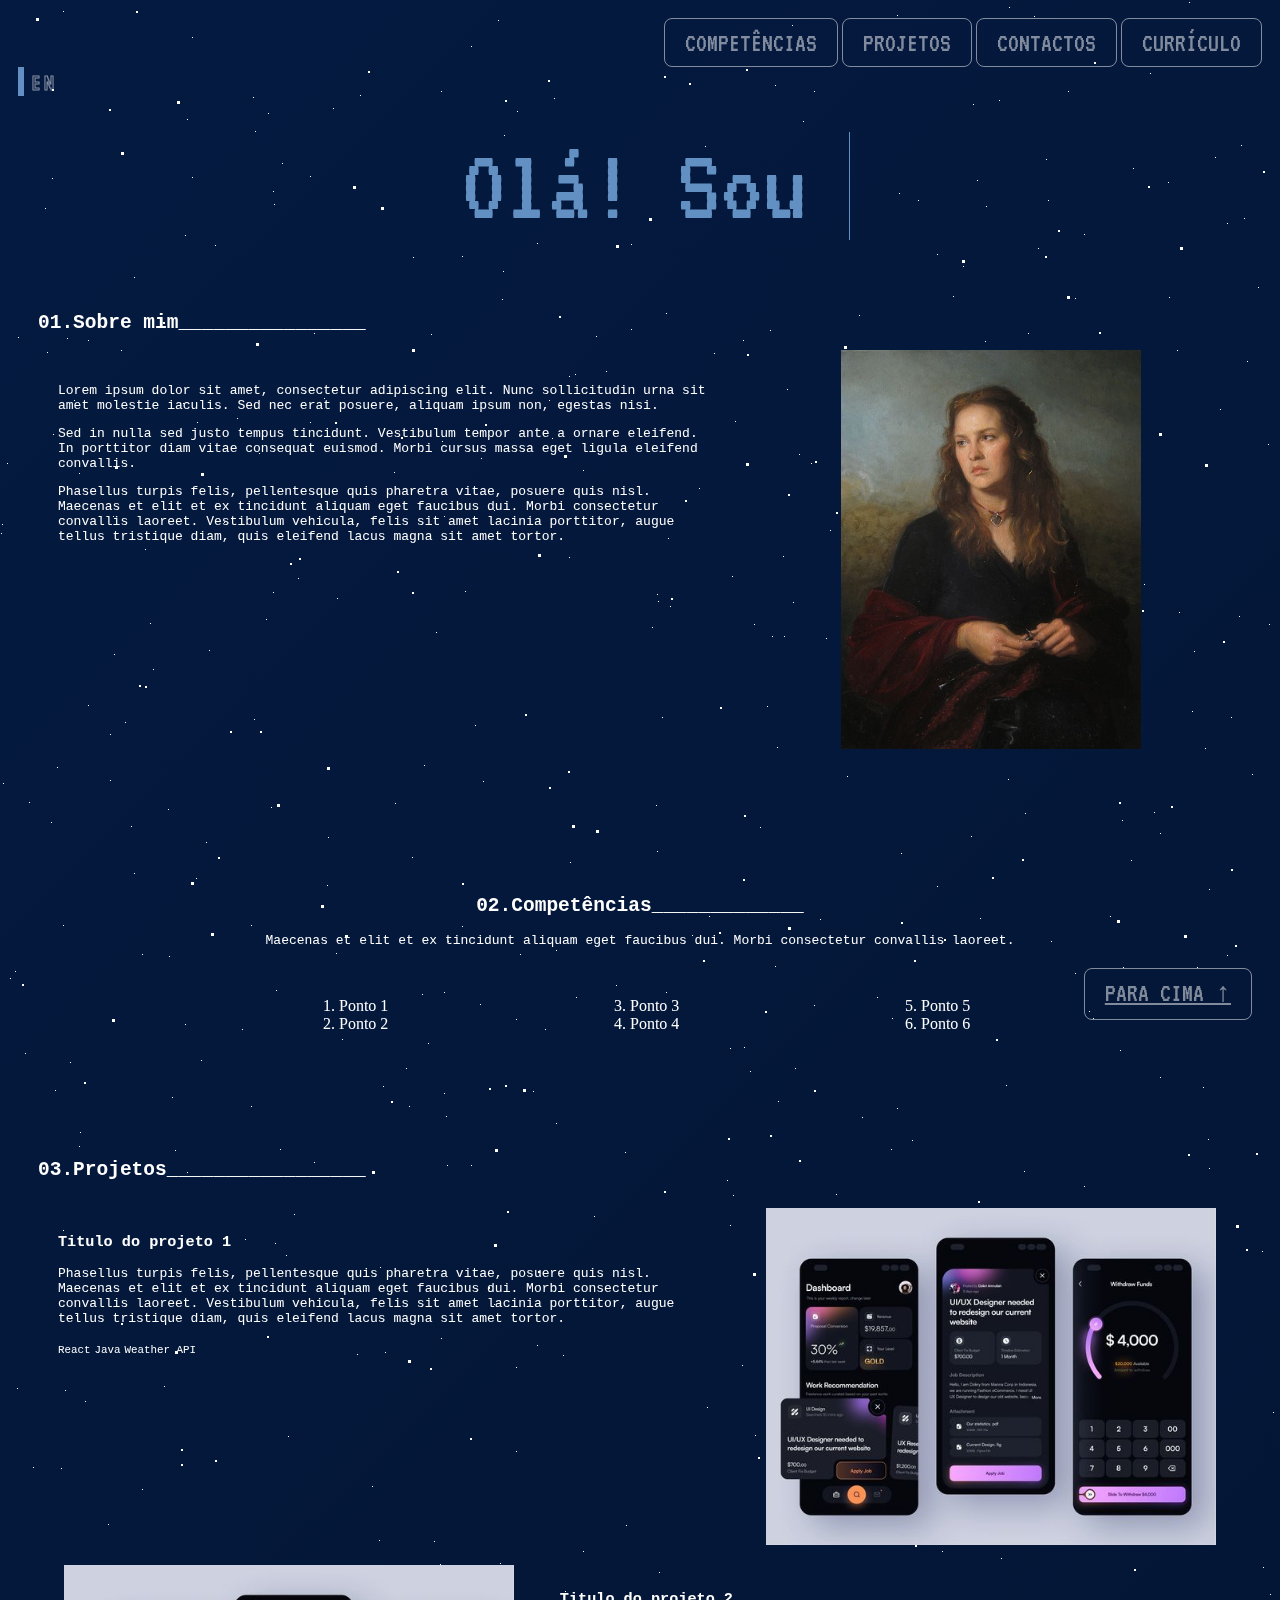
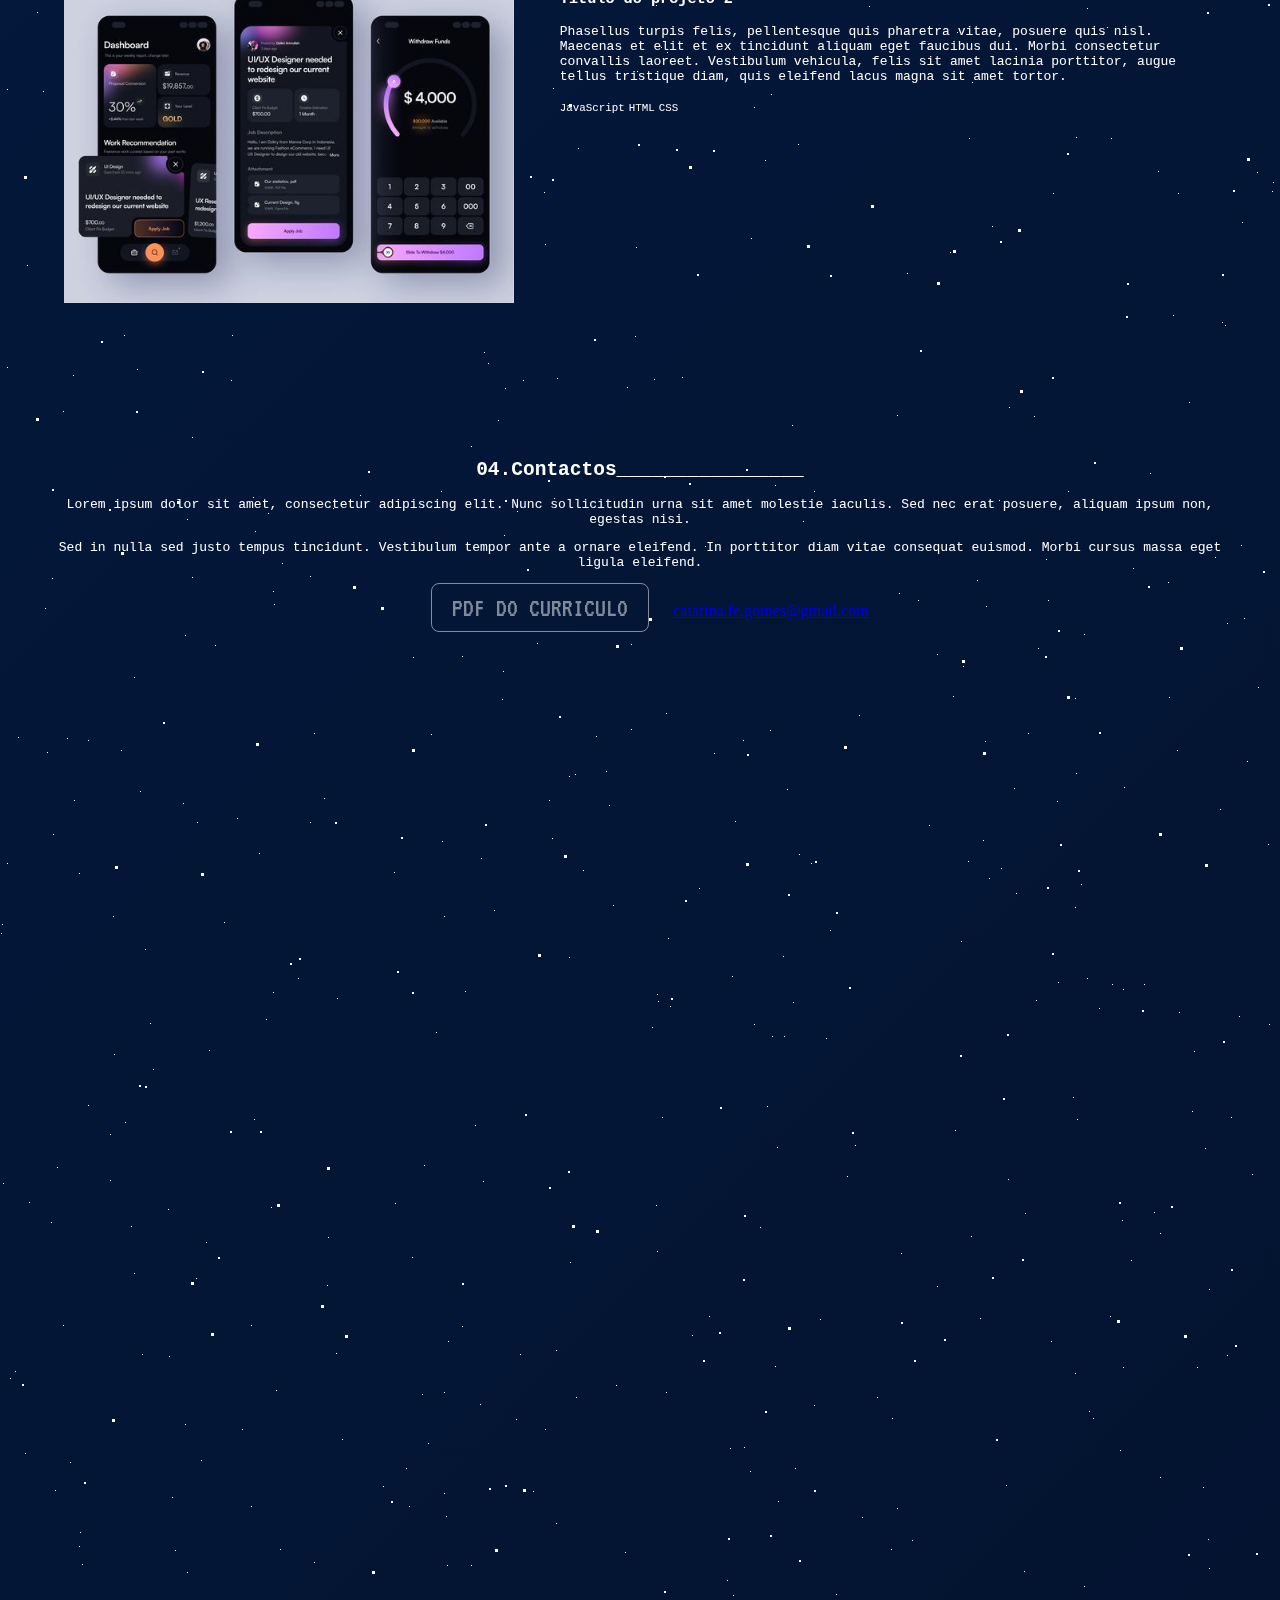
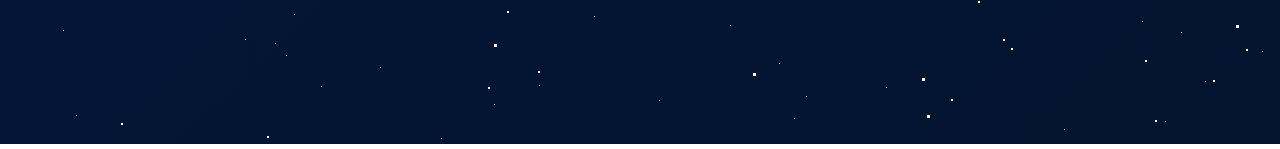
==== index.html @ 00a20826 "versão 5" ====
<!DOCTYPE html>
<html lang="pt-PT">
    <head>
        <meta charset="utf-8"/>
        <title>Catarina Gomes</title>
        <meta name="viewport" content="width=device-width"/>
        <link rel="icon" href="/favicon-nobg.png" type="image/x-icon" />

        <link rel="stylesheet" href="docs/assets/CSS/styles.css">
        <link rel="stylesheet" href="docs/assets/CSS/ptTitleStyles.css">
        <link rel="stylesheet" href="docs/assets/CSS/starsBg.css">

        <link rel="canonical" href="https://catarina27.github.io/catarinafg.github.io/index.html" />
        <link rel="alternate" href="https://catarina27.github.io/catarinafg.github.io/english.html" hreflang="en-gb" />

        <link rel="preconnect" href="https://fonts.googleapis.com">
        <link rel="preconnect" href="https://fonts.gstatic.com" crossorigin>
        <link href="https://fonts.googleapis.com/css2?family=VT323&display=swap" rel="stylesheet">
    </head>
 
    <body>
        <div id="stars"></div>
        <div id="stars2"></div>
        <div id="stars3"></div>
        
        <div class="menu">
            <a href="#competencias"> <button id="btn" type="button">Competências</button></a>
            <a href="#projetos"> <button id="btn" type="button">Projetos</button></a>
            <a href="#contactos"> <button id="btn" type="button">Contactos</button></a>
            <a href="/docs/dummy.pdf"> <button id="btn" type="button">Currículo</button></a>
        </div>

        <a href="english.html"><button class="button" data-text="Awesome">
            <span class="actual-text">&nbsp;En⠀⠀⠀&nbsp;</span>
            <span aria-hidden="true" class="hover-text">&nbsp;English&nbsp;</span>
        </button></a>

        <h1 class="center" aria-label="Hi! I'm a developer">
            Olá! Sou&nbsp;<span class="typewriter"></span>
        </h1>

        <div class="group">
            <h2>01.Sobre mim________________</h2>
            <div class="project1"> 
                <div class="description">
                <p>Lorem ipsum dolor sit amet, consectetur adipiscing elit. 
                    Nunc sollicitudin urna sit amet molestie iaculis. 
                    Sed nec erat posuere, aliquam ipsum non, egestas nisi.</p>
                <p>Sed in nulla sed justo tempus tincidunt. 
                    Vestibulum tempor ante a ornare eleifend. 
                    In porttitor diam vitae consequat euismod. 
                    Morbi cursus massa eget ligula eleifend convallis.</p>
                <p>Phasellus turpis felis, pellentesque quis pharetra vitae, posuere quis nisl. 
                    Maecenas et elit et ex tincidunt aliquam eget faucibus dui. 
                    Morbi consectetur convallis laoreet. 
                    Vestibulum vehicula, felis sit amet lacinia porttitor, augue tellus tristique diam, quis eleifend lacus magna sit amet tortor.</p>  
                </div>
            </div>
        <img class="profileImage" src="docs/assets/images/dummyPfp.jpg" onload="" alt="Foto de perfil">
    </div>
    <div class="group">
        <div class="center">
            <h2 id="competencias">02.Competências_____________</h2>
            <p>Maecenas et elit et ex tincidunt aliquam eget faucibus dui. 
                Morbi consectetur convallis laoreet.</p>
            </div>
            <div class="row">
                <div class="column">
                    <p> </p>
                </div>
                <ol>
                <div class="column">
                    <li>Ponto 1</li>
                    <li>Ponto 2</li>
                </div>
                
                <div class="column">
                    <li>Ponto 3</li>
                    <li>Ponto 4</li>
                </div>

                <div class="column">
                    <li>Ponto 5</li>
                    <li>Ponto 6</li>
                </div>
                </ol>
            </div>
        
    </div>
    <div class="group">
            <h2 id="projetos">03.Projetos_________________</h2>
        <div class="project1">
            <h3> Titulo do projeto 1</h3>
            <p>Phasellus turpis felis, pellentesque quis pharetra vitae, posuere quis nisl. 
                Maecenas et elit et ex tincidunt aliquam eget faucibus dui. 
                Morbi consectetur convallis laoreet. 
                Vestibulum vehicula, felis sit amet lacinia porttitor, augue tellus tristique diam, quis eleifend lacus magna sit amet tortor.</p>
            <small>React</small>
            <small>Java</small>
            <small>Weather API</small>
        </div>
            <img class="projectImage" src="docs/assets/images/dummyImage.jpg" onload="" alt="Imagem do projeto 1">
        
        <div class="project2">
            <h3> Titulo do projeto 2</h3>
            <p>Phasellus turpis felis, pellentesque quis pharetra vitae, posuere quis nisl. 
                Maecenas et elit et ex tincidunt aliquam eget faucibus dui. 
                Morbi consectetur convallis laoreet. 
                Vestibulum vehicula, felis sit amet lacinia porttitor, augue tellus tristique diam, quis eleifend lacus magna sit amet tortor.</p>
            <small>JavaScript</small>
            <small>HTML</small>
            <small>CSS</small>
        </div>
            <img class="projectImage" src="/docs/assets/images/dummyImage.jpg" onload="" alt="Imagem do projeto 2">
        
    </div>
    <div>

    </div>
    <div class="group">
        <div class="center">
            <h2 id="contactos">04.Contactos________________</h2>
            <p>Lorem ipsum dolor sit amet, consectetur adipiscing elit. Nunc sollicitudin urna sit amet molestie iaculis. Sed nec erat posuere, aliquam ipsum non, egestas nisi.</p>
            <p>Sed in nulla sed justo tempus tincidunt. Vestibulum tempor ante a ornare eleifend. In porttitor diam vitae consequat euismod. Morbi cursus massa eget ligula eleifend.</p>
            
            <a class="curriculumButton" href="/docs/dummy.pdf"><button type="button">PDF do Curriculo</button></a>
            <a href = "mailto: catarina.fe.gomes@gmail.com">catarina.fe.gomes@gmail.com</a>
        </div>
    </div>   

    <a href="#" class="top">Para cima &#8593;</a>      
    </body>
</html>
---- docs/assets/CSS/styles.css ----
body {
	background: linear-gradient(-45deg, #000000, #041A40);
	background-size: 400% 400%;
	animation: gradient 15s ease infinite;
	height: 100vh;
  padding: 10px;
}

@keyframes gradient {
	0% {background-position: 0% 50%;}
	50% {background-position: 100% 50%;}
	100% {background-position: 0% 50%;}
}

body {
    color: #ffffff;
   }

.column {
    float: left;
    width: 25%;
  }
  
.row:after {
    content: "";
    display: table;
    clear: both;
  }

h2{
  overflow-x: hidden;
    font-family: monospace;
    font-style: normal;
}

h3{
  overflow-x: hidden;
    font-family: monospace;
    font-style: normal;
}

p{
  overflow-x: hidden;
    font-family: monospace;
    font-style: normal;
}

small{
  overflow-x: hidden;
    font-family: monospace;
    font-style: normal;
}

body::-webkit-scrollbar {
  width: 0; /* Oculta a barra de rolagem no Chrome, Safari e Opera */
}

.title{
    text-align: center;
    padding: 10px;
}
.group{
  padding: 20px;
  margin-bottom: 70px;
}
.subtitle

.description

.aboutme{
  float: left;
  width: 55%;
  padding: 20px;
}
.profileImage{
  display: block;
  margin-left: auto;
  margin-right: auto;
  width: 300px;
  max-width: 100%;
  height: auto;
  transition: transform 0.5s ease;
}
.profileImage:hover{
  
  box-shadow: 0px 0px 20px 10px #ffbb763f;
  border: 1px solid rgba(255, 255, 255, 0.454);
  transform: scale(1.1);
}


.habilities{
    float: left;
    width: 50%;
    padding: 10px;
}
.project1{
    float: left;
    width: 55%;
    padding: 20px;
}
.project2{
    float: right;
    width: 55%;
    padding: 20px;
}
.projectImage{
    display: block;
    margin-left: auto;
    margin-right: auto;
    width: 450px;
    max-width: 100%;
    height: auto;
    padding: 10px;
    transition: transform 0.5s ease;
}
.projectImage:hover{
  transform: scale(1.1);
}
.projects{
    float: right;
    width: 50%;
    padding: 10px;
}
.center{
    text-align: center;
    padding: 20px;
}
.curriculumButton{
    padding: 20px;
}

/*------------ menu ---------------*/
.menu{
  text-align: right;
  padding-left: 20%;
}

button {
  padding: 10px 20px;
  text-transform: uppercase;
  border-radius: 8px;
  font-size: 15px;
  font-weight: 500;
  color: #ffffff80;
  text-shadow: none;
  background: transparent;
  cursor: pointer;
  box-shadow: transparent;
  border: 1px solid #ffffff80;
  transition: 0.5s ease;
  user-select: none;
  font-family: "VT323", monospace;
  font-style: normal;
  font-size: 3vmin;
}

#btn:hover{
  color: #ffffff;
  background: #6290C3;
  box-shadow: 0 0 25px #6290C3;
}

/*------------ Language Button ------------*/
/* === removing default button style ===*/
.button {
    margin: 0;
    height: auto;
    background: transparent;
    padding: 0;
    border: none;
    cursor: pointer;
  }
  
  /* button styling */
  .button {
    size: 5px;
    --border-right: 6px;
    --text-stroke-color: rgba(255,255,255,0.5);
    --animation-color: #6290C3;
    --fs-size: 25px;
    padding-bottom: 0px;
    letter-spacing: 3px;
    text-decoration: none;
    font-size: var(--fs-size);
    font-family: "VT323", monospace;
    position: relative;
    text-transform: uppercase;
    color: transparent;
    -webkit-text-stroke: 1px var(--text-stroke-color);
  }
  /* this is the text, when you hover on button */
  .hover-text {
    position: absolute;
    box-sizing: border-box;
    content: attr(data-text);
    color: var(--animation-color);
    padding-top: 6px;
    width: 0%;
    inset: 0;
    border-right: var(--border-right) solid var(--animation-color);
    overflow: hidden;
    transition: 0.5s;
    -webkit-text-stroke: 1px var(--animation-color);
  }
  /* hover */
  .button:hover .hover-text {
    width: 100%;
    filter: drop-shadow(0 0 23px var(--animation-color))
  }


  /*----------- voltar para cima -----------*/
.top {
  float: right;
  overflow: hidden;
  --offset: 50px; 
   
  position: sticky;
  bottom: 20px;      
  margin-right:10px; 
  place-self: end;
  margin-top: calc(100vh + var(--offset));

  /* visual styling */
  padding: 10px 20px;
  text-transform: uppercase;
  border-radius: 8px;
  font-size: 15px;
  font-weight: 500;
  color: #ffffff80;
  text-shadow: none;
  background: transparent;
  cursor: pointer;
  box-shadow: transparent;
  border: 1px solid #ffffff80;
  transition: 0.5s ease;
  user-select: none;
  font-family: "VT323", monospace;
  font-style: normal;
  font-size: 3vmin;
}

html,
body {
  scroll-behavior: smooth;
}
---- docs/assets/CSS/ptTitleStyles.css ----
.vt323-regular {
    font-family: "VT323", monospace;
    font-style: normal;
  }

h1 {
    font-size: 12vmin;
    color: #6290C3;
    text-align: left;
    font-family: "VT323", monospace;
    font-weight: 400;
    font-style: normal;
    margin: 1rem 0 1rem 2rem;
  }
  
  /* Typewriter effect 1 */
  @keyframes typing {
    0.00000%, 27.3488% { content: "p"; }
    1.13950%, 26.2093% { content: "pr "; }
    2.27910%, 25.0698% { content: "pro"; }
    3.41860%, 23.9302% { content: "prog"; }
    4.55810%, 22.7907% { content: "progr"; }
    5.69770%, 21.6512% { content: "progra"; }
    6.83720%, 20.5116% { content: "program"; }
    7.97670%, 19.3721% { content: "programa"; }
    9.11630%, 18.2326% { content: "programad"; }
    10.2558%, 17.0930% { content: "programado"; }
    11.3953%, 15.9536% { content: "programador"; }
    12.5348%, 14.8141% { content: "programadora"; }

    29.6279%, 52.4186% { content: " "; }
    30.7674%, 51.2791% { content: "a "; }
    31.9070%, 50.1395% { content: "a C"; }
    33.0465%, 49.0000% { content: "a Ca"; }
    34.1860%, 47.8605% { content: "a Cat"; }
    35.3256%, 46.7209% { content: "a Cata"; }
    36.4651%, 45.5814% { content: "a Catar"; }
    37.6047%, 44.4419% { content: "a Catari"; }
    38.7442%, 43.3024% { content: "a Catarin"; }
    39.8837%, 42.1629% { content: "a Catarina"; }
    41.0232%, 41.0232% { content: "a Catarina"; }
    42.1627%, 39.8837% { content: "a Catarina"; } 

    54.6977%, 75.2093% { content: ""; }
    55.8372%, 74.0698% { content: "h"; }
    56.9767%, 72.9302% { content: "hu"; }
    58.1163%, 71.7907% { content: "hum"; }
    59.2558%, 70.6512% { content: "huma"; }
    60.3953%, 69.5116% { content: "human"; }
    61.5349%, 68.3721% { content: "humana"; }
  
    74.0705%, 99.1395% { content: " "; }
    75.210000000%, 98% { content: "e"; }
    76.3495%, 96.8605% { content: "en"; }
    77.48900%, 95.721% { content: "eng"; }
    78.6285%, 94.5815% { content: "enge"; }
    79.76800%, 93.442% { content: "engen"; }
    80.9075%, 92.3025% { content: "engenh"; }
    82.04700%, 91.163% { content: "engenhe"; }
    83.1865%, 90.0235% { content: "engenhei"; }
    84.32600%, 88.884% { content: "engenheir"; }
    85.4655%, 87.7445% { content: "engenheira"; }
  }
  
  @keyframes blink {
    0%, 100% { opacity: 1; }
    50% { opacity: 0; }
  }
  
  .typewriter {
    --caret: currentcolor;
  }
  
  .typewriter::before {
    content: "";
    animation: typing 13.5s infinite;
  }
  
  .typewriter::after {
    content: "";
    border-right: 1px solid var(--caret);
    animation: blink 0.5s linear infinite;
  }
  
  .typewriter.thick::after {
    border-right: 1ch solid var(--caret);
  }
  
  .typewriter.nocaret::after {
    border-right: 0;
  }
  
  
  @media (prefers-reduced-motion) {
    .typewriter::after {
      animation: none;
    }
    
    @keyframes sequencePopup {
      0%, 100% { content: "programadora"; }
      25% { content: "a Catarina"; }
      50% { content: "humana"; }
      75% { content: "engenheira"; }
    }
  
    .typewriter::before {
      content: "programadora";
      animation: sequencePopup 12s linear infinite;
    }
  }
---- docs/assets/CSS/starsBg.css ----
#stars, #stars2, #stars3 {
    position: fixed; /* Mantém as estrelas fixas na tela */
    top: 0;
    left: 0;
    width: 100%;
    height: 100%;
    z-index: -1; /* Define um índice z menor para as estrelas */
}

#stars {
  width: 1px;
  height: 1px;
  background: transparent;
  box-shadow: 1602px 661px #FFF , 1779px 795px #FFF , 1154px 812px #FFF , 1328px 800px #FFF , 1262px 1251px #FFF , 1976px 432px #FFF , 1650px 1853px #FFF , 1001px 468px #FFF , 609px 405px #FFF , 1842px 1576px #FFF , 742px 1365px #FFF , 321px 1286px #FFF , 462px 926px #FFF , 481px 458px #FFF , 484px 1952px #FFF , 380px 1267px #FFF , 1122px 820px #FFF , 1626px 1217px #FFF , 1953px 1255px #FFF , 1728px 140px #FFF , 1430px 1262px #FFF , 7px 463px #FFF , 1664px 338px #FFF , 63px 11px #FFF , 552px 438px #FFF , 3px 783px #FFF , 1247px 361px #FFF , 803px 121px #FFF , 755px 1435px #FFF , 659px 1572px #FFF , 462px 256px #FFF , 654px 1979px #FFF , 1747px 1521px #FFF , 1222px 1922px #FFF , 1615px 1672px #FFF , 980px 918px #FFF , 1477px 1509px #FFF , 1311px 365px #FFF , 286px 1255px #FFF , 897px 1108px #FFF , 770px 330px #FFF , 337px 598px #FFF , 1192px 711px #FFF , 1656px 1284px #FFF , 1808px 543px #FFF , 1099px 608px #FFF , 1215px 157px #FFF , 1670px 748px #FFF , 110px 734px #FFF , 1513px 1678px #FFF , 137px 1969px #FFF , 242px 1029px #FFF , 670px 606px #FFF , 1173px 1915px #FFF , 1730px 1946px #FFF , 1617px 1395px #FFF , 294px 1214px #FFF , 942px 1551px #FFF , 327px 885px #FFF , 1961px 128px #FFF , 314px 333px #FFF , 845px 1457px #FFF , 1293px 408px #FFF , 1058px 582px #FFF , 1981px 1771px #FFF , 1473px 311px #FFF , 1227px 955px #FFF , 1937px 1262px #FFF , 754px 624px #FFF , 266px 619px #FFF , 182px 1621px #FFF , 29px 802px #FFF , 1075px 298px #FFF , 1986px 1900px #FFF , 1770px 447px #FFF , 1291px 57px #FFF , 782px 1535px #FFF , 1312px 111px #FFF , 1194px 651px #FFF , 899px 193px #FFF , 282px 163px #FFF , 1341px 998px #FFF , 379px 1540px #FFF , 406px 1584px #FFF , 1227px 223px #FFF , 1525px 402px #FFF , 66px 1842px #FFF , 1531px 1873px #FFF , 1303px 376px #FFF , 1949px 1797px #FFF , 1093px 1018px #FFF , 937px 886px #FFF , 1954px 1675px #FFF , 1957px 304px #FFF , 74px 400px #FFF , 556px 1123px #FFF , 1659px 1330px #FFF , 1110px 916px #FFF , 503px 271px #FFF , 1574px 1851px #FFF , 436px 1833px #FFF , 175px 1150px #FFF , 43px 1691px #FFF , 1758px 1857px #FFF , 413px 257px #FFF , 596px 336px #FFF , 1608px 338px #FFF , 333px 108px #FFF , 794px 1318px #FFF , 1150px 73px #FFF , 891px 1149px #FFF , 1614px 387px #FFF , 1930px 1770px #FFF , 465px 591px #FFF , 394px 472px #FFF , 438px 1877px #FFF , 537px 1345px #FFF , 583px 470px #FFF , 1493px 1112px #FFF , 1437px 1380px #FFF , 494px 1304px #FFF , 17px 1388px #FFF , 1001px 1558px #FFF , 10px 978px #FFF , 25px 1053px #FFF , 732px 576px #FFF , 1169px 297px #FFF , 915px 1519px #FFF , 280px 1149px #FFF , 1430px 761px #FFF , 45px 208px #FFF , 1790px 1104px #FFF , 953px 296px #FFF , 1480px 733px #FFF , 1024px 1171px #FFF , 1473px 1335px #FFF , 631px 329px #FFF , 1498px 1792px #FFF , 385px 1825px #FFF , 483px 781px #FFF , 1888px 85px #FFF , 1659px 715px #FFF , 192px 177px #FFF , 275px 1243px #FFF , 1203px 1087px #FFF , 412px 857px #FFF , 1302px 1270px #FFF , 787px 389px #FFF , 751px 1838px #FFF , 1381px 1377px #FFF , 196px 878px #FFF , 134px 277px #FFF , 145px 549px #FFF , 1957px 1961px #FFF , 1120px 1050px #FFF , 1354px 972px #FFF , 1158px 1771px #FFF , 47px 352px #FFF , 1112px 584px #FFF , 164px 1386px #FFF , 1273px 1782px #FFF , 110px 780px #FFF , 502px 299px #FFF , 1768px 933px #FFF , 886px 1287px #FFF , 1309px 1130px #FFF , 847px 776px #FFF , 1713px 269px #FFF , 1718px 795px #FFF , 1984px 717px #FFF , 985px 341px #FFF , 1462px 1078px #FFF , 1702px 1461px #FFF , 167px 1873px #FFF , 862px 1117px #FFF , 1968px 932px #FFF , 814px 91px #FFF , 1530px 607px #FFF , 1799px 1571px #FFF , 1868px 1734px #FFF , 1800px 1137px #FFF , 52px 178px #FFF , 901px 853px #FFF , 1181px 1232px #FFF , 209px 650px #FFF , 1165px 1321px #FFF , 1046px 159px #FFF , 578px 1748px #FFF , 18px 337px #FFF , 70px 1062px #FFF , 1670px 270px #FFF , 1828px 1321px #FFF , 1817px 336px #FFF , 124px 1935px #FFF , 1840px 594px #FFF , 836px 1194px #FFF , 1292px 1801px #FFF , 1547px 945px #FFF , 500px 1563px #FFF , 569px 376px #FFF , 1107px 1627px #FFF , 662px 717px #FFF , 1352px 762px #FFF , 771px 1694px #FFF , 1529px 484px #FFF , 1609px 798px #FFF , 652px 627px #FFF , 498px 20px #FFF , 1308px 164px #FFF , 245px 1239px #FFF , 1131px 860px #FFF , 1028px 333px #FFF , 765px 1760px #FFF , 1627px 684px #FFF , 70px 1586px #FFF , 63px 1230px #FFF , 1727px 465px #FFF , 1946px 1862px #FFF , 169px 956px #FFF , 121px 1826px #FFF , 1615px 725px #FFF , 1225px 1925px #FFF , 1678px 323px #FFF , 606px 371px #FFF , 616px 985px #FFF , 490px 1898px #FFF , 516px 1019px #FFF , 878px 1448px #FFF , 1533px 98px #FFF , 625px 1152px #FFF , 224px 522px #FFF , 215px 245px #FFF , 153px 669px #FFF , 1530px 1652px #FFF , 1796px 1697px #FFF , 908px 1456px #FFF , 1326px 1947px #FFF , 1294px 872px #FFF , 806px 1296px #FFF , 783px 556px #FFF , 1075px 973px #FFF , 613px 505px #FFF , 1160px 833px #FFF , 1053px 1793px #FFF , 1343px 1990px #FFF , 937px 254px #FFF , 1084px 234px #FFF , 575px 374px #FFF , 367px 1656px #FFF , 494px 510px #FFF , 1403px 1242px #FFF , 1827px 1741px #FFF , 1239px 616px #FFF , 579px 1670px #FFF , 971px 836px #FFF , 1025px 813px #FFF , 707px 1407px #FFF , 188px 1777px #FFF , 1576px 18px #FFF , 1px 533px #FFF , 1123px 589px #FFF , 88px 705px #FFF , 1844px 679px #FFF , 121px 350px #FFF , 1853px 470px #FFF , 1333px 263px #FFF , 1702px 957px #FFF , 475px 725px #FFF , 1650px 75px #FFF , 1372px 11px #FFF , 714px 353px #FFF , 968px 461px #FFF , 1413px 1400px #FFF , 1856px 1724px #FFF , 793px 1524px #FFF , 1717px 962px #FFF , 1263px 1567px #FFF , 1621px 1961px #FFF , 537px 243px #FFF , 912px 1140px #FFF , 659px 1300px #FFF , 113px 516px #FFF , 1111px 1738px #FFF , 336px 953px #FFF , 1038px 248px #FFF , 692px 935px #FFF , 516px 1451px #FFF , 1057px 401px #FFF , 1014px 388px #FFF , 1363px 1764px #FFF , 855px 745px #FFF , 57px 767px #FFF , 779px 1263px #FFF , 1746px 1797px #FFF , 1975px 848px #FFF , 1051px 941px #FFF , 79px 1146px #FFF , 1945px 1015px #FFF , 1506px 1855px #FFF , 955px 730px #FFF , 27px 1865px #FFF , 1378px 1691px #FFF , 969px 1738px #FFF , 206px 842px #FFF , 1068px 91px #FFF , 1466px 1725px #FFF , 533px 1091px #FFF , 1205px 748px #FFF , 324px 398px #FFF , 1417px 1048px #FFF , 349px 1827px #FFF , 730px 1048px #FFF , 1671px 690px #FFF , 1441px 1068px #FFF , 251px 925px #FFF , 144px 1631px #FFF , 108px 1524px #FFF , 187px 1172px #FFF , 183px 403px #FFF , 907px 1873px #FFF , 973px 104px #FFF , 65px 1390px #FFF , 372px 1486px #FFF , 424px 765px #FFF , 1410px 350px #FFF , 760px 827px #FFF , 1179px 612px #FFF , 251px 1106px #FFF , 657px 851px #FFF , 63px 925px #FFF , 1272px 1791px #FFF , 1361px 1189px #FFF , 778px 1101px #FFF , 817px 1436px #FFF , 1884px 1440px #FFF , 1662px 1781px #FFF , 276px 990px #FFF , 1835px 1617px #FFF , 1516px 246px #FFF , 544px 1792px #FFF , 667px 1652px #FFF , 1142px 1221px #FFF , 1417px 38px #FFF , 33px 1467px #FFF , 1087px 1608px #FFF , 1406px 1323px #FFF , 440px 1564px #FFF , 1697px 758px #FFF , 743px 340px #FFF , 1244px 218px #FFF , 1382px 1783px #FFF , 539px 1285px #FFF , 273px 592px #FFF , 1268px 444px #FFF , 1302px 70px #FFF , 989px 478px #FFF , 1044px 1477px #FFF , 395px 803px #FFF , 1609px 1799px #FFF , 999px 100px #FFF , 1444px 2000px #FFF , 1966px 1675px #FFF , 51px 822px #FFF , 1387px 825px #FFF , 983px 440px #FFF , 1269px 624px #FFF , 1303px 1455px #FFF , 666px 313px #FFF , 1776px 132px #FFF , 1041px 1523px #FFF , 168px 1599px #FFF , 1714px 604px #FFF , 657px 594px #FFF , 1301px 1318px #FFF , 961px 541px #FFF , 310px 422px #FFF , 636px 1847px #FFF , 814px 1005px #FFF , 444px 1093px #FFF , 583px 1551px #FFF , 1746px 1807px #FFF , 1550px 1359px #FFF , 283px 1837px #FFF , 1257px 1772px #FFF , 1620px 1691px #FFF , 727px 1180px #FFF , 798px 1744px #FFF , 754px 1707px #FFF , 1871px 189px #FFF , 1355px 1000px #FFF , 1839px 599px #FFF , 7px 1689px #FFF , 775px 966px #FFF , 231px 1980px #FFF , 1231px 717px #FFF , 1748px 1658px #FFF , 385px 1352px #FFF , 1168px 182px #FFF , 576px 997px #FFF , 1955px 279px #FFF , 314px 1162px #FFF , 626px 1525px #FFF , 1372px 597px #FFF , 168px 809px #FFF , 1559px 1646px #FFF , 1316px 600px #FFF , 1903px 1615px #FFF , 1899px 173px #FFF , 1936px 1042px #FFF , 977px 180px #FFF , 80px 1132px #FFF , 1258px 287px #FFF , 1944px 1624px #FFF , 1710px 1271px #FFF , 859px 315px #FFF , 658px 601px #FFF , 444px 516px #FFF , 1443px 70px #FFF , 61px 1468px #FFF , 67px 338px #FFF , 1888px 711px #FFF , 1838px 1848px #FFF , 1252px 774px #FFF , 1986px 1392px #FFF , 1734px 213px #FFF , 1904px 76px #FFF , 1503px 1882px #FFF , 268px 113px #FFF , 1124px 387px #FFF , 565px 1591px #FFF , 446px 1116px #FFF , 1861px 661px #FFF , 55px 1090px #FFF , 328px 837px #FFF , 775px 85px #FFF , 436px 632px #FFF , 1704px 904px #FFF , 406px 1068px #FFF , 1077px 719px #FFF , 125px 722px #FFF , 1735px 174px #FFF , 1541px 1590px #FFF , 1883px 498px #FFF , 733px 1195px #FFF , 1178px 1793px #FFF , 254px 719px #FFF , 1790px 545px #FFF , 799px 454px #FFF , 1076px 1737px #FFF , 360px 95px #FFF , 516px 1367px #FFF , 1016px 493px #FFF , 1340px 15px #FFF , 1843px 355px #FFF , 416px 1857px #FFF , 1745px 1967px #FFF , 1768px 1266px #FFF , 778px 1437px #FFF , 1892px 1480px #FFF , 1861px 1700px #FFF , 1973px 832px #FFF , 132px 1773px #FFF , 1928px 1974px #FFF , 470px 1852px #FFF , 1855px 463px #FFF , 892px 1018px #FFF , 374px 1670px #FFF , 140px 391px #FFF , 1868px 1945px #FFF , 505px 1988px #FFF , 1798px 1514px #FFF , 134px 873px #FFF , 1319px 1278px #FFF , 1796px 1403px #FFF , 1400px 503px #FFF , 480px 1004px #FFF , 53px 434px #FFF , 1075px 507px #FFF , 1376px 13px #FFF , 150px 623px #FFF , 563px 1355px #FFF , 1464px 858px #FFF , 1123px 967px #FFF , 1273px 1412px #FFF , 1378px 1689px #FFF , 1390px 1248px #FFF , 273px 191px #FFF , 471px 46px #FFF , 1520px 780px #FFF , 830px 530px #FFF , 1369px 1915px #FFF , 434px 1541px #FFF , 1658px 753px #FFF , 1955px 1908px #FFF , 409px 1106px #FFF , 1609px 597px #FFF , 637px 1671px #FFF , 1957px 475px #FFF , 1595px 1496px #FFF , 1979px 1958px #FFF , 1364px 1658px #FFF , 929px 425px #FFF , 1197px 967px #FFF , 82px 1164px #FFF , 310px 176px #FFF , 1242px 1822px #FFF , 1081px 484px #FFF , 1436px 1211px #FFF , 992px 1826px #FFF , 1801px 714px #FFF , 1034px 16px #FFF , 1241px 145px #FFF , 1815px 811px #FFF , 517px 111px #FFF , 512px 1871px #FFF , 185px 1024px #FFF , 869px 1606px #FFF , 904px 1418px #FFF , 271px 807px #FFF , 1627px 1971px #FFF , 1048px 200px #FFF , 1543px 152px #FFF , 1559px 924px #FFF , 1205px 1281px #FFF , 1073px 697px #FFF , 1614px 426px #FFF , 1064px 1329px #FFF , 1963px 1252px #FFF , 444px 992px #FFF , 553px 1688px #FFF , 298px 578px #FFF , 772px 636px #FFF , 1755px 1446px #FFF , 1503px 450px #FFF , 504px 135px #FFF , 1714px 314px #FFF , 447px 1165px #FFF , 1903px 1258px #FFF , 1916px 434px #FFF , 1468px 1851px #FFF , 631px 244px #FFF , 201px 1060px #FFF , 88px 340px #FFF , 342px 1039px #FFF , 699px 488px #FFF , 1284px 1794px #FFF , 1458px 759px #FFF , 1335px 1629px #FFF , 1367px 1363px #FFF , 185px 235px #FFF , 76px 1315px #FFF , 1528px 198px #FFF , 471px 1165px #FFF , 1160px 1077px #FFF , 79px 473px #FFF , 114px 654px #FFF , 1400px 722px #FFF , 829px 1532px #FFF , 448px 941px #FFF , 627px 1987px #FFF , 820px 919px #FFF , 1506px 217px #FFF , 1946px 1562px #FFF , 142px 1489px #FFF , 793px 602px #FFF , 441px 91px #FFF , 259px 453px #FFF , 1538px 1732px #FFF , 1498px 1501px #FFF , 656px 805px #FFF , 1808px 1178px #FFF , 1954px 890px #FFF , 656px 1605px #FFF , 1177px 350px #FFF , 666px 992px #FFF , 1486px 305px #FFF , 661px 1647px #FFF , 1209px 1168px #FFF , 1499px 1450px #FFF , 554px 98px #FFF , 744px 1047px #FFF , 2px 524px #FFF , 383px 1086px #FFF , 1822px 244px #FFF , 1704px 1714px #FFF , 797px 1527px #FFF , 1916px 1610px #FFF , 1865px 860px #FFF , 1567px 1823px #FFF , 1340px 273px #FFF , 1133px 168px #FFF , 557px 1978px #FFF , 1419px 1724px #FFF , 668px 538px #FFF , 1411px 1026px #FFF , 1194px 1431px #FFF , 267px 1899px #FFF , 556px 950px #FFF , 1847px 1514px #FFF , 255px 131px #FFF , 442px 441px #FFF , 1089px 1011px #FFF , 1931px 1781px #FFF , 187px 119px #FFF , 1317px 1797px #FFF , 15px 971px #FFF , 1542px 618px #FFF , 594px 1216px #FFF , 523px 1980px #FFF , 682px 1977px #FFF , 1840px 1934px #FFF , 73px 1975px #FFF , 192px 37px #FFF , 1796px 1491px #FFF , 237px 418px #FFF , 635px 1936px #FFF , 735px 421px #FFF , 1785px 1564px #FFF , 85px 1401px #FFF , 288px 1436px #FFF , 972px 1682px #FFF , 986px 206px #FFF , 730px 1225px #FFF , 569px 557px #FFF , 1805px 1898px #FFF , 488px 1963px #FFF , 877px 997px #FFF , 545px 1029px #FFF , 1725px 1017px #FFF , 1320px 1855px #FFF , 1220px 409px #FFF , 1911px 453px #FFF , 784px 636px #FFF , 570px 862px #FFF , 1009px 7px #FFF , 432px 1640px #FFF , 1941px 1197px #FFF , 422px 994px #FFF , 465px 1879px #FFF , 918px 200px #FFF , 1978px 1313px #FFF , 520px 954px #FFF , 1270px 1594px #FFF , 1087px 578px #FFF , 1597px 58px #FFF , 1782px 550px #FFF , 274px 204px #FFF , 1743px 1662px #FFF , 441px 1338px #FFF , 545px 1844px #FFF , 1702px 894px #FFF , 1760px 1426px #FFF , 795px 1068px #FFF , 1076px 373px #FFF , 1666px 1594px #FFF , 1490px 1257px #FFF , 7px 1967px #FFF , 357px 1354px #FFF , 1740px 1071px #FFF , 1876px 1981px #FFF , 421px 1758px #FFF , 750px 1071px #FFF , 963px 266px #FFF , 918px 1422px #FFF , 811px 463px #FFF , 1084px 1186px #FFF , 950px 1852px #FFF , 709px 916px #FFF , 37px 1612px #FFF , 777px 747px #FFF , 749px 1663px #FFF , 1036px 600px #FFF , 1951px 1697px #FFF , 1208px 1139px #FFF , 549px 400px #FFF , 1144px 584px #FFF , 1466px 1315px #FFF , 131px 826px #FFF , 172px 1097px #FFF , 253px 97px #FFF , 197px 422px #FFF , 792px 25px #FFF , 957px 1632px #FFF , 1209px 889px #FFF , 826px 638px #FFF , 1464px 1137px #FFF , 1189px 2px #FFF , 1737px 1514px #FFF , 142px 954px #FFF , 1831px 544px #FFF , 1008px 779px #FFF , 1889px 257px #FFF , 1006px 1085px #FFF , 428px 1043px #FFF , 1915px 1585px #FFF , 232px 1935px #FFF , 767px 706px #FFF , 431px 334px #FFF , 897px 15px #FFF , 705px 146px #FFF;
  animation: animStar 50s linear infinite;
}
#stars:after {
  content: " ";
  position: absolute;
  top: 2000px;
  width: 1px;
  height: 1px;
  background: transparent;
  box-shadow: 1602px 661px #FFF , 1779px 795px #FFF , 1154px 812px #FFF , 1328px 800px #FFF , 1262px 1251px #FFF , 1976px 432px #FFF , 1650px 1853px #FFF , 1001px 468px #FFF , 609px 405px #FFF , 1842px 1576px #FFF , 742px 1365px #FFF , 321px 1286px #FFF , 462px 926px #FFF , 481px 458px #FFF , 484px 1952px #FFF , 380px 1267px #FFF , 1122px 820px #FFF , 1626px 1217px #FFF , 1953px 1255px #FFF , 1728px 140px #FFF , 1430px 1262px #FFF , 7px 463px #FFF , 1664px 338px #FFF , 63px 11px #FFF , 552px 438px #FFF , 3px 783px #FFF , 1247px 361px #FFF , 803px 121px #FFF , 755px 1435px #FFF , 659px 1572px #FFF , 462px 256px #FFF , 654px 1979px #FFF , 1747px 1521px #FFF , 1222px 1922px #FFF , 1615px 1672px #FFF , 980px 918px #FFF , 1477px 1509px #FFF , 1311px 365px #FFF , 286px 1255px #FFF , 897px 1108px #FFF , 770px 330px #FFF , 337px 598px #FFF , 1192px 711px #FFF , 1656px 1284px #FFF , 1808px 543px #FFF , 1099px 608px #FFF , 1215px 157px #FFF , 1670px 748px #FFF , 110px 734px #FFF , 1513px 1678px #FFF , 137px 1969px #FFF , 242px 1029px #FFF , 670px 606px #FFF , 1173px 1915px #FFF , 1730px 1946px #FFF , 1617px 1395px #FFF , 294px 1214px #FFF , 942px 1551px #FFF , 327px 885px #FFF , 1961px 128px #FFF , 314px 333px #FFF , 845px 1457px #FFF , 1293px 408px #FFF , 1058px 582px #FFF , 1981px 1771px #FFF , 1473px 311px #FFF , 1227px 955px #FFF , 1937px 1262px #FFF , 754px 624px #FFF , 266px 619px #FFF , 182px 1621px #FFF , 29px 802px #FFF , 1075px 298px #FFF , 1986px 1900px #FFF , 1770px 447px #FFF , 1291px 57px #FFF , 782px 1535px #FFF , 1312px 111px #FFF , 1194px 651px #FFF , 899px 193px #FFF , 282px 163px #FFF , 1341px 998px #FFF , 379px 1540px #FFF , 406px 1584px #FFF , 1227px 223px #FFF , 1525px 402px #FFF , 66px 1842px #FFF , 1531px 1873px #FFF , 1303px 376px #FFF , 1949px 1797px #FFF , 1093px 1018px #FFF , 937px 886px #FFF , 1954px 1675px #FFF , 1957px 304px #FFF , 74px 400px #FFF , 556px 1123px #FFF , 1659px 1330px #FFF , 1110px 916px #FFF , 503px 271px #FFF , 1574px 1851px #FFF , 436px 1833px #FFF , 175px 1150px #FFF , 43px 1691px #FFF , 1758px 1857px #FFF , 413px 257px #FFF , 596px 336px #FFF , 1608px 338px #FFF , 333px 108px #FFF , 794px 1318px #FFF , 1150px 73px #FFF , 891px 1149px #FFF , 1614px 387px #FFF , 1930px 1770px #FFF , 465px 591px #FFF , 394px 472px #FFF , 438px 1877px #FFF , 537px 1345px #FFF , 583px 470px #FFF , 1493px 1112px #FFF , 1437px 1380px #FFF , 494px 1304px #FFF , 17px 1388px #FFF , 1001px 1558px #FFF , 10px 978px #FFF , 25px 1053px #FFF , 732px 576px #FFF , 1169px 297px #FFF , 915px 1519px #FFF , 280px 1149px #FFF , 1430px 761px #FFF , 45px 208px #FFF , 1790px 1104px #FFF , 953px 296px #FFF , 1480px 733px #FFF , 1024px 1171px #FFF , 1473px 1335px #FFF , 631px 329px #FFF , 1498px 1792px #FFF , 385px 1825px #FFF , 483px 781px #FFF , 1888px 85px #FFF , 1659px 715px #FFF , 192px 177px #FFF , 275px 1243px #FFF , 1203px 1087px #FFF , 412px 857px #FFF , 1302px 1270px #FFF , 787px 389px #FFF , 751px 1838px #FFF , 1381px 1377px #FFF , 196px 878px #FFF , 134px 277px #FFF , 145px 549px #FFF , 1957px 1961px #FFF , 1120px 1050px #FFF , 1354px 972px #FFF , 1158px 1771px #FFF , 47px 352px #FFF , 1112px 584px #FFF , 164px 1386px #FFF , 1273px 1782px #FFF , 110px 780px #FFF , 502px 299px #FFF , 1768px 933px #FFF , 886px 1287px #FFF , 1309px 1130px #FFF , 847px 776px #FFF , 1713px 269px #FFF , 1718px 795px #FFF , 1984px 717px #FFF , 985px 341px #FFF , 1462px 1078px #FFF , 1702px 1461px #FFF , 167px 1873px #FFF , 862px 1117px #FFF , 1968px 932px #FFF , 814px 91px #FFF , 1530px 607px #FFF , 1799px 1571px #FFF , 1868px 1734px #FFF , 1800px 1137px #FFF , 52px 178px #FFF , 901px 853px #FFF , 1181px 1232px #FFF , 209px 650px #FFF , 1165px 1321px #FFF , 1046px 159px #FFF , 578px 1748px #FFF , 18px 337px #FFF , 70px 1062px #FFF , 1670px 270px #FFF , 1828px 1321px #FFF , 1817px 336px #FFF , 124px 1935px #FFF , 1840px 594px #FFF , 836px 1194px #FFF , 1292px 1801px #FFF , 1547px 945px #FFF , 500px 1563px #FFF , 569px 376px #FFF , 1107px 1627px #FFF , 662px 717px #FFF , 1352px 762px #FFF , 771px 1694px #FFF , 1529px 484px #FFF , 1609px 798px #FFF , 652px 627px #FFF , 498px 20px #FFF , 1308px 164px #FFF , 245px 1239px #FFF , 1131px 860px #FFF , 1028px 333px #FFF , 765px 1760px #FFF , 1627px 684px #FFF , 70px 1586px #FFF , 63px 1230px #FFF , 1727px 465px #FFF , 1946px 1862px #FFF , 169px 956px #FFF , 121px 1826px #FFF , 1615px 725px #FFF , 1225px 1925px #FFF , 1678px 323px #FFF , 606px 371px #FFF , 616px 985px #FFF , 490px 1898px #FFF , 516px 1019px #FFF , 878px 1448px #FFF , 1533px 98px #FFF , 625px 1152px #FFF , 224px 522px #FFF , 215px 245px #FFF , 153px 669px #FFF , 1530px 1652px #FFF , 1796px 1697px #FFF , 908px 1456px #FFF , 1326px 1947px #FFF , 1294px 872px #FFF , 806px 1296px #FFF , 783px 556px #FFF , 1075px 973px #FFF , 613px 505px #FFF , 1160px 833px #FFF , 1053px 1793px #FFF , 1343px 1990px #FFF , 937px 254px #FFF , 1084px 234px #FFF , 575px 374px #FFF , 367px 1656px #FFF , 494px 510px #FFF , 1403px 1242px #FFF , 1827px 1741px #FFF , 1239px 616px #FFF , 579px 1670px #FFF , 971px 836px #FFF , 1025px 813px #FFF , 707px 1407px #FFF , 188px 1777px #FFF , 1576px 18px #FFF , 1px 533px #FFF , 1123px 589px #FFF , 88px 705px #FFF , 1844px 679px #FFF , 121px 350px #FFF , 1853px 470px #FFF , 1333px 263px #FFF , 1702px 957px #FFF , 475px 725px #FFF , 1650px 75px #FFF , 1372px 11px #FFF , 714px 353px #FFF , 968px 461px #FFF , 1413px 1400px #FFF , 1856px 1724px #FFF , 793px 1524px #FFF , 1717px 962px #FFF , 1263px 1567px #FFF , 1621px 1961px #FFF , 537px 243px #FFF , 912px 1140px #FFF , 659px 1300px #FFF , 113px 516px #FFF , 1111px 1738px #FFF , 336px 953px #FFF , 1038px 248px #FFF , 692px 935px #FFF , 516px 1451px #FFF , 1057px 401px #FFF , 1014px 388px #FFF , 1363px 1764px #FFF , 855px 745px #FFF , 57px 767px #FFF , 779px 1263px #FFF , 1746px 1797px #FFF , 1975px 848px #FFF , 1051px 941px #FFF , 79px 1146px #FFF , 1945px 1015px #FFF , 1506px 1855px #FFF , 955px 730px #FFF , 27px 1865px #FFF , 1378px 1691px #FFF , 969px 1738px #FFF , 206px 842px #FFF , 1068px 91px #FFF , 1466px 1725px #FFF , 533px 1091px #FFF , 1205px 748px #FFF , 324px 398px #FFF , 1417px 1048px #FFF , 349px 1827px #FFF , 730px 1048px #FFF , 1671px 690px #FFF , 1441px 1068px #FFF , 251px 925px #FFF , 144px 1631px #FFF , 108px 1524px #FFF , 187px 1172px #FFF , 183px 403px #FFF , 907px 1873px #FFF , 973px 104px #FFF , 65px 1390px #FFF , 372px 1486px #FFF , 424px 765px #FFF , 1410px 350px #FFF , 760px 827px #FFF , 1179px 612px #FFF , 251px 1106px #FFF , 657px 851px #FFF , 63px 925px #FFF , 1272px 1791px #FFF , 1361px 1189px #FFF , 778px 1101px #FFF , 817px 1436px #FFF , 1884px 1440px #FFF , 1662px 1781px #FFF , 276px 990px #FFF , 1835px 1617px #FFF , 1516px 246px #FFF , 544px 1792px #FFF , 667px 1652px #FFF , 1142px 1221px #FFF , 1417px 38px #FFF , 33px 1467px #FFF , 1087px 1608px #FFF , 1406px 1323px #FFF , 440px 1564px #FFF , 1697px 758px #FFF , 743px 340px #FFF , 1244px 218px #FFF , 1382px 1783px #FFF , 539px 1285px #FFF , 273px 592px #FFF , 1268px 444px #FFF , 1302px 70px #FFF , 989px 478px #FFF , 1044px 1477px #FFF , 395px 803px #FFF , 1609px 1799px #FFF , 999px 100px #FFF , 1444px 2000px #FFF , 1966px 1675px #FFF , 51px 822px #FFF , 1387px 825px #FFF , 983px 440px #FFF , 1269px 624px #FFF , 1303px 1455px #FFF , 666px 313px #FFF , 1776px 132px #FFF , 1041px 1523px #FFF , 168px 1599px #FFF , 1714px 604px #FFF , 657px 594px #FFF , 1301px 1318px #FFF , 961px 541px #FFF , 310px 422px #FFF , 636px 1847px #FFF , 814px 1005px #FFF , 444px 1093px #FFF , 583px 1551px #FFF , 1746px 1807px #FFF , 1550px 1359px #FFF , 283px 1837px #FFF , 1257px 1772px #FFF , 1620px 1691px #FFF , 727px 1180px #FFF , 798px 1744px #FFF , 754px 1707px #FFF , 1871px 189px #FFF , 1355px 1000px #FFF , 1839px 599px #FFF , 7px 1689px #FFF , 775px 966px #FFF , 231px 1980px #FFF , 1231px 717px #FFF , 1748px 1658px #FFF , 385px 1352px #FFF , 1168px 182px #FFF , 576px 997px #FFF , 1955px 279px #FFF , 314px 1162px #FFF , 626px 1525px #FFF , 1372px 597px #FFF , 168px 809px #FFF , 1559px 1646px #FFF , 1316px 600px #FFF , 1903px 1615px #FFF , 1899px 173px #FFF , 1936px 1042px #FFF , 977px 180px #FFF , 80px 1132px #FFF , 1258px 287px #FFF , 1944px 1624px #FFF , 1710px 1271px #FFF , 859px 315px #FFF , 658px 601px #FFF , 444px 516px #FFF , 1443px 70px #FFF , 61px 1468px #FFF , 67px 338px #FFF , 1888px 711px #FFF , 1838px 1848px #FFF , 1252px 774px #FFF , 1986px 1392px #FFF , 1734px 213px #FFF , 1904px 76px #FFF , 1503px 1882px #FFF , 268px 113px #FFF , 1124px 387px #FFF , 565px 1591px #FFF , 446px 1116px #FFF , 1861px 661px #FFF , 55px 1090px #FFF , 328px 837px #FFF , 775px 85px #FFF , 436px 632px #FFF , 1704px 904px #FFF , 406px 1068px #FFF , 1077px 719px #FFF , 125px 722px #FFF , 1735px 174px #FFF , 1541px 1590px #FFF , 1883px 498px #FFF , 733px 1195px #FFF , 1178px 1793px #FFF , 254px 719px #FFF , 1790px 545px #FFF , 799px 454px #FFF , 1076px 1737px #FFF , 360px 95px #FFF , 516px 1367px #FFF , 1016px 493px #FFF , 1340px 15px #FFF , 1843px 355px #FFF , 416px 1857px #FFF , 1745px 1967px #FFF , 1768px 1266px #FFF , 778px 1437px #FFF , 1892px 1480px #FFF , 1861px 1700px #FFF , 1973px 832px #FFF , 132px 1773px #FFF , 1928px 1974px #FFF , 470px 1852px #FFF , 1855px 463px #FFF , 892px 1018px #FFF , 374px 1670px #FFF , 140px 391px #FFF , 1868px 1945px #FFF , 505px 1988px #FFF , 1798px 1514px #FFF , 134px 873px #FFF , 1319px 1278px #FFF , 1796px 1403px #FFF , 1400px 503px #FFF , 480px 1004px #FFF , 53px 434px #FFF , 1075px 507px #FFF , 1376px 13px #FFF , 150px 623px #FFF , 563px 1355px #FFF , 1464px 858px #FFF , 1123px 967px #FFF , 1273px 1412px #FFF , 1378px 1689px #FFF , 1390px 1248px #FFF , 273px 191px #FFF , 471px 46px #FFF , 1520px 780px #FFF , 830px 530px #FFF , 1369px 1915px #FFF , 434px 1541px #FFF , 1658px 753px #FFF , 1955px 1908px #FFF , 409px 1106px #FFF , 1609px 597px #FFF , 637px 1671px #FFF , 1957px 475px #FFF , 1595px 1496px #FFF , 1979px 1958px #FFF , 1364px 1658px #FFF , 929px 425px #FFF , 1197px 967px #FFF , 82px 1164px #FFF , 310px 176px #FFF , 1242px 1822px #FFF , 1081px 484px #FFF , 1436px 1211px #FFF , 992px 1826px #FFF , 1801px 714px #FFF , 1034px 16px #FFF , 1241px 145px #FFF , 1815px 811px #FFF , 517px 111px #FFF , 512px 1871px #FFF , 185px 1024px #FFF , 869px 1606px #FFF , 904px 1418px #FFF , 271px 807px #FFF , 1627px 1971px #FFF , 1048px 200px #FFF , 1543px 152px #FFF , 1559px 924px #FFF , 1205px 1281px #FFF , 1073px 697px #FFF , 1614px 426px #FFF , 1064px 1329px #FFF , 1963px 1252px #FFF , 444px 992px #FFF , 553px 1688px #FFF , 298px 578px #FFF , 772px 636px #FFF , 1755px 1446px #FFF , 1503px 450px #FFF , 504px 135px #FFF , 1714px 314px #FFF , 447px 1165px #FFF , 1903px 1258px #FFF , 1916px 434px #FFF , 1468px 1851px #FFF , 631px 244px #FFF , 201px 1060px #FFF , 88px 340px #FFF , 342px 1039px #FFF , 699px 488px #FFF , 1284px 1794px #FFF , 1458px 759px #FFF , 1335px 1629px #FFF , 1367px 1363px #FFF , 185px 235px #FFF , 76px 1315px #FFF , 1528px 198px #FFF , 471px 1165px #FFF , 1160px 1077px #FFF , 79px 473px #FFF , 114px 654px #FFF , 1400px 722px #FFF , 829px 1532px #FFF , 448px 941px #FFF , 627px 1987px #FFF , 820px 919px #FFF , 1506px 217px #FFF , 1946px 1562px #FFF , 142px 1489px #FFF , 793px 602px #FFF , 441px 91px #FFF , 259px 453px #FFF , 1538px 1732px #FFF , 1498px 1501px #FFF , 656px 805px #FFF , 1808px 1178px #FFF , 1954px 890px #FFF , 656px 1605px #FFF , 1177px 350px #FFF , 666px 992px #FFF , 1486px 305px #FFF , 661px 1647px #FFF , 1209px 1168px #FFF , 1499px 1450px #FFF , 554px 98px #FFF , 744px 1047px #FFF , 2px 524px #FFF , 383px 1086px #FFF , 1822px 244px #FFF , 1704px 1714px #FFF , 797px 1527px #FFF , 1916px 1610px #FFF , 1865px 860px #FFF , 1567px 1823px #FFF , 1340px 273px #FFF , 1133px 168px #FFF , 557px 1978px #FFF , 1419px 1724px #FFF , 668px 538px #FFF , 1411px 1026px #FFF , 1194px 1431px #FFF , 267px 1899px #FFF , 556px 950px #FFF , 1847px 1514px #FFF , 255px 131px #FFF , 442px 441px #FFF , 1089px 1011px #FFF , 1931px 1781px #FFF , 187px 119px #FFF , 1317px 1797px #FFF , 15px 971px #FFF , 1542px 618px #FFF , 594px 1216px #FFF , 523px 1980px #FFF , 682px 1977px #FFF , 1840px 1934px #FFF , 73px 1975px #FFF , 192px 37px #FFF , 1796px 1491px #FFF , 237px 418px #FFF , 635px 1936px #FFF , 735px 421px #FFF , 1785px 1564px #FFF , 85px 1401px #FFF , 288px 1436px #FFF , 972px 1682px #FFF , 986px 206px #FFF , 730px 1225px #FFF , 569px 557px #FFF , 1805px 1898px #FFF , 488px 1963px #FFF , 877px 997px #FFF , 545px 1029px #FFF , 1725px 1017px #FFF , 1320px 1855px #FFF , 1220px 409px #FFF , 1911px 453px #FFF , 784px 636px #FFF , 570px 862px #FFF , 1009px 7px #FFF , 432px 1640px #FFF , 1941px 1197px #FFF , 422px 994px #FFF , 465px 1879px #FFF , 918px 200px #FFF , 1978px 1313px #FFF , 520px 954px #FFF , 1270px 1594px #FFF , 1087px 578px #FFF , 1597px 58px #FFF , 1782px 550px #FFF , 274px 204px #FFF , 1743px 1662px #FFF , 441px 1338px #FFF , 545px 1844px #FFF , 1702px 894px #FFF , 1760px 1426px #FFF , 795px 1068px #FFF , 1076px 373px #FFF , 1666px 1594px #FFF , 1490px 1257px #FFF , 7px 1967px #FFF , 357px 1354px #FFF , 1740px 1071px #FFF , 1876px 1981px #FFF , 421px 1758px #FFF , 750px 1071px #FFF , 963px 266px #FFF , 918px 1422px #FFF , 811px 463px #FFF , 1084px 1186px #FFF , 950px 1852px #FFF , 709px 916px #FFF , 37px 1612px #FFF , 777px 747px #FFF , 749px 1663px #FFF , 1036px 600px #FFF , 1951px 1697px #FFF , 1208px 1139px #FFF , 549px 400px #FFF , 1144px 584px #FFF , 1466px 1315px #FFF , 131px 826px #FFF , 172px 1097px #FFF , 253px 97px #FFF , 197px 422px #FFF , 792px 25px #FFF , 957px 1632px #FFF , 1209px 889px #FFF , 826px 638px #FFF , 1464px 1137px #FFF , 1189px 2px #FFF , 1737px 1514px #FFF , 142px 954px #FFF , 1831px 544px #FFF , 1008px 779px #FFF , 1889px 257px #FFF , 1006px 1085px #FFF , 428px 1043px #FFF , 1915px 1585px #FFF , 232px 1935px #FFF , 767px 706px #FFF , 431px 334px #FFF , 897px 15px #FFF , 705px 146px #FFF;
}

#stars2 {
  width: 2px;
  height: 2px;
  background: transparent;
  box-shadow: 743px 879px #FFF , 1145px 1260px #FFF , 1412px 672px #FFF , 507px 1211px #FFF , 52px 89px #FFF , 1045px 256px #FFF , 1022px 859px #FFF , 1520px 413px #FFF , 1575px 604px #FFF , 992px 877px #FFF , 914px 960px #FFF , 139px 685px #FFF , 720px 707px #FFF , 1235px 945px #FFF , 1256px 1153px #FFF , 1223px 641px #FFF , 1810px 466px #FFF , 1011px 1248px #FFF , 799px 1160px #FFF , 770px 1135px #FFF , 1000px 1841px #FFF , 1733px 385px #FFF , 1142px 610px #FFF , 1047px 487px #FFF , 1268px 1604px #FFF , 1877px 835px #FFF , 1003px 698px #FFF , 525px 714px #FFF , 703px 960px #FFF , 267px 1336px #FFF , 1343px 133px #FFF , 230px 731px #FFF , 1613px 1782px #FFF , 758px 1457px #FFF , 1877px 1912px #FFF , 1155px 1320px #FFF , 719px 932px #FFF , 746px 69px #FFF , 1148px 186px #FFF , 1642px 1323px #FFF , 728px 1138px #FFF , 815px 461px #FFF , 1281px 137px #FFF , 132px 1620px #FFF , 685px 500px #FFF , 1067px 1439px #FFF , 101px 1941px #FFF , 218px 857px #FFF , 181px 1464px #FFF , 1403px 769px #FFF , 744px 815px #FFF , 1052px 553px #FFF , 1447px 1035px #FFF , 814px 1090px #FFF , 1127px 1883px #FFF , 689px 83px #FFF , 1067px 1753px #FFF , 1948px 34px #FFF , 676px 1749px #FFF , 830px 1875px #FFF , 836px 512px #FFF , 1847px 800px #FFF , 920px 1950px #FFF , 368px 71px #FFF , 1773px 818px #FFF , 215px 1460px #FFF , 1246px 1249px #FFF , 1078px 470px #FFF , 401px 437px #FFF , 1711px 1570px #FFF , 1345px 506px #FFF , 397px 571px #FFF , 1610px 1971px #FFF , 1134px 1569px #FFF , 163px 322px #FFF , 1837px 371px #FFF , 485px 424px #FFF , 488px 1287px #FFF , 747px 354px #FFF , 944px 939px #FFF , 505px 100px #FFF , 470px 1438px #FFF , 1222px 1874px #FFF , 559px 316px #FFF , 1188px 1154px #FFF , 136px 11px #FFF , 1213px 1280px #FFF , 335px 422px #FFF , 1849px 388px #FFF , 181px 1449px #FFF , 1945px 1622px #FFF , 1609px 1373px #FFF , 901px 922px #FFF , 1413px 520px #FFF , 1526px 1563px #FFF , 1318px 1232px #FFF , 1623px 518px #FFF , 664px 76px #FFF , 1692px 1963px #FFF , 1752px 1104px #FFF , 1291px 1249px #FFF , 369px 1823px #FFF , 552px 1779px #FFF , 1007px 634px #FFF , 391px 1101px #FFF , 1480px 1260px #FFF , 1375px 251px #FFF , 594px 1939px #FFF , 1832px 333px #FFF , 1233px 1790px #FFF , 1802px 648px #FFF , 1934px 798px #FFF , 1781px 1814px #FFF , 1849px 1544px #FFF , 568px 771px #FFF , 527px 169px #FFF , 1094px 62px #FFF , 713px 1750px #FFF , 290px 563px #FFF , 1704px 935px #FFF , 1207px 1612px #FFF , 202px 1971px #FFF , 1451px 355px #FFF , 1749px 571px #FFF , 1292px 1565px #FFF , 1827px 1082px #FFF , 22px 984px #FFF , 1315px 1760px #FFF , 1699px 1391px #FFF , 1793px 1715px #FFF , 1501px 49px #FFF , 1480px 1502px #FFF , 1455px 1964px #FFF , 1787px 1539px #FFF , 462px 883px #FFF , 84px 1082px #FFF , 1589px 1414px #FFF , 121px 1323px #FFF , 788px 494px #FFF , 109px 109px #FFF , 951px 1299px #FFF , 872px 1535px #FFF , 1171px 806px #FFF , 671px 598px #FFF , 1767px 1069px #FFF , 192px 1881px #FFF , 1263px 171px #FFF , 1532px 224px #FFF , 664px 1191px #FFF , 145px 686px #FFF , 638px 1744px #FFF , 1099px 332px #FFF , 1119px 802px #FFF , 530px 1776px #FFF , 765px 1011px #FFF , 1528px 1117px #FFF , 1375px 1170px #FFF , 1454px 470px #FFF , 299px 558px #FFF , 960px 655px #FFF , 1816px 1220px #FFF , 1165px 1486px #FFF , 260px 731px #FFF , 548px 80px #FFF , 1003px 1239px #FFF , 1058px 230px #FFF , 505px 1085px #FFF , 140px 1772px #FFF , 1439px 326px #FFF , 1456px 778px #FFF , 915px 1545px #FFF , 430px 1368px #FFF , 849px 587px #FFF , 1231px 869px #FFF , 1662px 928px #FFF , 1903px 38px #FFF , 1052px 1977px #FFF , 1935px 1481px #FFF , 538px 1271px #FFF , 1511px 1304px #FFF , 1617px 1015px #FFF , 489px 1088px #FFF , 996px 1039px #FFF , 201px 1878px #FFF , 466px 1689px #FFF , 1363px 862px #FFF , 1374px 1714px #FFF , 549px 787px #FFF , 1669px 1043px #FFF , 697px 1874px #FFF , 1915px 1724px #FFF , 1488px 1629px #FFF , 1545px 1875px #FFF , 978px 1201px #FFF , 1126px 1916px #FFF , 412px 592px #FFF , 852px 732px #FFF , 1060px 444px #FFF , 323px 1676px #FFF , 1593px 1616px #FFF;
  animation: animStar 100s linear infinite;
}
#stars2:after {
  content: " ";
  position: absolute;
  top: 2000px;
  width: 2px;
  height: 2px;
  background: transparent;
  box-shadow: 743px 879px #FFF , 1145px 1260px #FFF , 1412px 672px #FFF , 507px 1211px #FFF , 52px 89px #FFF , 1045px 256px #FFF , 1022px 859px #FFF , 1520px 413px #FFF , 1575px 604px #FFF , 992px 877px #FFF , 914px 960px #FFF , 139px 685px #FFF , 720px 707px #FFF , 1235px 945px #FFF , 1256px 1153px #FFF , 1223px 641px #FFF , 1810px 466px #FFF , 1011px 1248px #FFF , 799px 1160px #FFF , 770px 1135px #FFF , 1000px 1841px #FFF , 1733px 385px #FFF , 1142px 610px #FFF , 1047px 487px #FFF , 1268px 1604px #FFF , 1877px 835px #FFF , 1003px 698px #FFF , 525px 714px #FFF , 703px 960px #FFF , 267px 1336px #FFF , 1343px 133px #FFF , 230px 731px #FFF , 1613px 1782px #FFF , 758px 1457px #FFF , 1877px 1912px #FFF , 1155px 1320px #FFF , 719px 932px #FFF , 746px 69px #FFF , 1148px 186px #FFF , 1642px 1323px #FFF , 728px 1138px #FFF , 815px 461px #FFF , 1281px 137px #FFF , 132px 1620px #FFF , 685px 500px #FFF , 1067px 1439px #FFF , 101px 1941px #FFF , 218px 857px #FFF , 181px 1464px #FFF , 1403px 769px #FFF , 744px 815px #FFF , 1052px 553px #FFF , 1447px 1035px #FFF , 814px 1090px #FFF , 1127px 1883px #FFF , 689px 83px #FFF , 1067px 1753px #FFF , 1948px 34px #FFF , 676px 1749px #FFF , 830px 1875px #FFF , 836px 512px #FFF , 1847px 800px #FFF , 920px 1950px #FFF , 368px 71px #FFF , 1773px 818px #FFF , 215px 1460px #FFF , 1246px 1249px #FFF , 1078px 470px #FFF , 401px 437px #FFF , 1711px 1570px #FFF , 1345px 506px #FFF , 397px 571px #FFF , 1610px 1971px #FFF , 1134px 1569px #FFF , 163px 322px #FFF , 1837px 371px #FFF , 485px 424px #FFF , 488px 1287px #FFF , 747px 354px #FFF , 944px 939px #FFF , 505px 100px #FFF , 470px 1438px #FFF , 1222px 1874px #FFF , 559px 316px #FFF , 1188px 1154px #FFF , 136px 11px #FFF , 1213px 1280px #FFF , 335px 422px #FFF , 1849px 388px #FFF , 181px 1449px #FFF , 1945px 1622px #FFF , 1609px 1373px #FFF , 901px 922px #FFF , 1413px 520px #FFF , 1526px 1563px #FFF , 1318px 1232px #FFF , 1623px 518px #FFF , 664px 76px #FFF , 1692px 1963px #FFF , 1752px 1104px #FFF , 1291px 1249px #FFF , 369px 1823px #FFF , 552px 1779px #FFF , 1007px 634px #FFF , 391px 1101px #FFF , 1480px 1260px #FFF , 1375px 251px #FFF , 594px 1939px #FFF , 1832px 333px #FFF , 1233px 1790px #FFF , 1802px 648px #FFF , 1934px 798px #FFF , 1781px 1814px #FFF , 1849px 1544px #FFF , 568px 771px #FFF , 527px 169px #FFF , 1094px 62px #FFF , 713px 1750px #FFF , 290px 563px #FFF , 1704px 935px #FFF , 1207px 1612px #FFF , 202px 1971px #FFF , 1451px 355px #FFF , 1749px 571px #FFF , 1292px 1565px #FFF , 1827px 1082px #FFF , 22px 984px #FFF , 1315px 1760px #FFF , 1699px 1391px #FFF , 1793px 1715px #FFF , 1501px 49px #FFF , 1480px 1502px #FFF , 1455px 1964px #FFF , 1787px 1539px #FFF , 462px 883px #FFF , 84px 1082px #FFF , 1589px 1414px #FFF , 121px 1323px #FFF , 788px 494px #FFF , 109px 109px #FFF , 951px 1299px #FFF , 872px 1535px #FFF , 1171px 806px #FFF , 671px 598px #FFF , 1767px 1069px #FFF , 192px 1881px #FFF , 1263px 171px #FFF , 1532px 224px #FFF , 664px 1191px #FFF , 145px 686px #FFF , 638px 1744px #FFF , 1099px 332px #FFF , 1119px 802px #FFF , 530px 1776px #FFF , 765px 1011px #FFF , 1528px 1117px #FFF , 1375px 1170px #FFF , 1454px 470px #FFF , 299px 558px #FFF , 960px 655px #FFF , 1816px 1220px #FFF , 1165px 1486px #FFF , 260px 731px #FFF , 548px 80px #FFF , 1003px 1239px #FFF , 1058px 230px #FFF , 505px 1085px #FFF , 140px 1772px #FFF , 1439px 326px #FFF , 1456px 778px #FFF , 915px 1545px #FFF , 430px 1368px #FFF , 849px 587px #FFF , 1231px 869px #FFF , 1662px 928px #FFF , 1903px 38px #FFF , 1052px 1977px #FFF , 1935px 1481px #FFF , 538px 1271px #FFF , 1511px 1304px #FFF , 1617px 1015px #FFF , 489px 1088px #FFF , 996px 1039px #FFF , 201px 1878px #FFF , 466px 1689px #FFF , 1363px 862px #FFF , 1374px 1714px #FFF , 549px 787px #FFF , 1669px 1043px #FFF , 697px 1874px #FFF , 1915px 1724px #FFF , 1488px 1629px #FFF , 1545px 1875px #FFF , 978px 1201px #FFF , 1126px 1916px #FFF , 412px 592px #FFF , 852px 732px #FFF , 1060px 444px #FFF , 323px 1676px #FFF , 1593px 1616px #FFF;
}

#stars3 {
  width: 3px;
  height: 3px;
  background: transparent;
  box-shadow: 1703px 1208px #FFF , 381px 207px #FFF , 1516px 1990px #FFF , 1960px 982px #FFF , 922px 1278px #FFF , 689px 1766px #FFF , 538px 554px #FFF , 802px 1529px #FFF , 871px 1805px #FFF , 228px 1830px #FFF , 353px 186px #FFF , 1873px 1154px #FFF , 494px 1244px #FFF , 1415px 261px #FFF , 1020px 1990px #FFF , 1924px 1169px #FFF , 1205px 464px #FFF , 596px 830px #FFF , 1319px 504px #FFF , 953px 1850px #FFF , 408px 1360px #FFF , 569px 1704px #FFF , 1367px 729px #FFF , 807px 1845px #FFF , 572px 825px #FFF , 523px 1089px #FFF , 1405px 1622px #FFF , 1352px 423px #FFF , 1247px 1758px #FFF , 1117px 920px #FFF , 983px 352px #FFF , 175px 1351px #FFF , 962px 260px #FFF , 918px 1530px #FFF , 1184px 935px #FFF , 201px 473px #FFF , 90px 1759px #FFF , 211px 933px #FFF , 1887px 171px #FFF , 177px 101px #FFF , 844px 346px #FFF , 283px 1821px #FFF , 1236px 1225px #FFF , 173px 1875px #FFF , 24px 1776px #FFF , 277px 804px #FFF , 1714px 715px #FFF , 937px 1882px #FFF , 1708px 1405px #FFF , 173px 1847px #FFF , 1902px 1160px #FFF , 1725px 1270px #FFF , 36px 18px #FFF , 1612px 1467px #FFF , 1390px 1733px #FFF , 927px 1315px #FFF , 1907px 1337px #FFF , 1855px 1454px #FFF , 1033px 1425px #FFF , 1450px 1359px #FFF , 1422px 771px #FFF , 256px 343px #FFF , 1581px 340px #FFF , 1180px 247px #FFF , 191px 882px #FFF , 372px 1171px #FFF , 1509px 937px #FFF , 1018px 1829px #FFF , 121px 152px #FFF , 327px 767px #FFF , 1438px 1421px #FFF , 321px 905px #FFF , 616px 245px #FFF , 1957px 1520px #FFF , 1811px 1924px #FFF , 1454px 1778px #FFF , 1507px 822px #FFF , 649px 218px #FFF , 362px 1567px #FFF , 1637px 145px #FFF , 115px 466px #FFF , 345px 935px #FFF , 112px 1019px #FFF , 1440px 1910px #FFF , 1280px 1367px #FFF , 1505px 890px #FFF , 788px 927px #FFF , 753px 1273px #FFF , 1924px 1714px #FFF , 495px 1149px #FFF , 267px 1851px #FFF , 1293px 1431px #FFF , 1159px 433px #FFF , 1725px 1170px #FFF , 1067px 296px #FFF , 746px 463px #FFF , 412px 349px #FFF , 1193px 1421px #FFF , 564px 455px #FFF , 1675px 589px #FFF;
  animation: animStar 150s linear infinite;
}
#stars3:after {
  content: " ";
  position: absolute;
  top: 2000px;
  width: 3px;
  height: 3px;
  background: transparent;
  box-shadow: 1703px 1208px #FFF , 381px 207px #FFF , 1516px 1990px #FFF , 1960px 982px #FFF , 922px 1278px #FFF , 689px 1766px #FFF , 538px 554px #FFF , 802px 1529px #FFF , 871px 1805px #FFF , 228px 1830px #FFF , 353px 186px #FFF , 1873px 1154px #FFF , 494px 1244px #FFF , 1415px 261px #FFF , 1020px 1990px #FFF , 1924px 1169px #FFF , 1205px 464px #FFF , 596px 830px #FFF , 1319px 504px #FFF , 953px 1850px #FFF , 408px 1360px #FFF , 569px 1704px #FFF , 1367px 729px #FFF , 807px 1845px #FFF , 572px 825px #FFF , 523px 1089px #FFF , 1405px 1622px #FFF , 1352px 423px #FFF , 1247px 1758px #FFF , 1117px 920px #FFF , 983px 352px #FFF , 175px 1351px #FFF , 962px 260px #FFF , 918px 1530px #FFF , 1184px 935px #FFF , 201px 473px #FFF , 90px 1759px #FFF , 211px 933px #FFF , 1887px 171px #FFF , 177px 101px #FFF , 844px 346px #FFF , 283px 1821px #FFF , 1236px 1225px #FFF , 173px 1875px #FFF , 24px 1776px #FFF , 277px 804px #FFF , 1714px 715px #FFF , 937px 1882px #FFF , 1708px 1405px #FFF , 173px 1847px #FFF , 1902px 1160px #FFF , 1725px 1270px #FFF , 36px 18px #FFF , 1612px 1467px #FFF , 1390px 1733px #FFF , 927px 1315px #FFF , 1907px 1337px #FFF , 1855px 1454px #FFF , 1033px 1425px #FFF , 1450px 1359px #FFF , 1422px 771px #FFF , 256px 343px #FFF , 1581px 340px #FFF , 1180px 247px #FFF , 191px 882px #FFF , 372px 1171px #FFF , 1509px 937px #FFF , 1018px 1829px #FFF , 121px 152px #FFF , 327px 767px #FFF , 1438px 1421px #FFF , 321px 905px #FFF , 616px 245px #FFF , 1957px 1520px #FFF , 1811px 1924px #FFF , 1454px 1778px #FFF , 1507px 822px #FFF , 649px 218px #FFF , 362px 1567px #FFF , 1637px 145px #FFF , 115px 466px #FFF , 345px 935px #FFF , 112px 1019px #FFF , 1440px 1910px #FFF , 1280px 1367px #FFF , 1505px 890px #FFF , 788px 927px #FFF , 753px 1273px #FFF , 1924px 1714px #FFF , 495px 1149px #FFF , 267px 1851px #FFF , 1293px 1431px #FFF , 1159px 433px #FFF , 1725px 1170px #FFF , 1067px 296px #FFF , 746px 463px #FFF , 412px 349px #FFF , 1193px 1421px #FFF , 564px 455px #FFF , 1675px 589px #FFF;
}

@keyframes animStar {
  from {
    transform: translateY(0px);
  }
  to {
    transform: translateY(-2000px);
  }
}
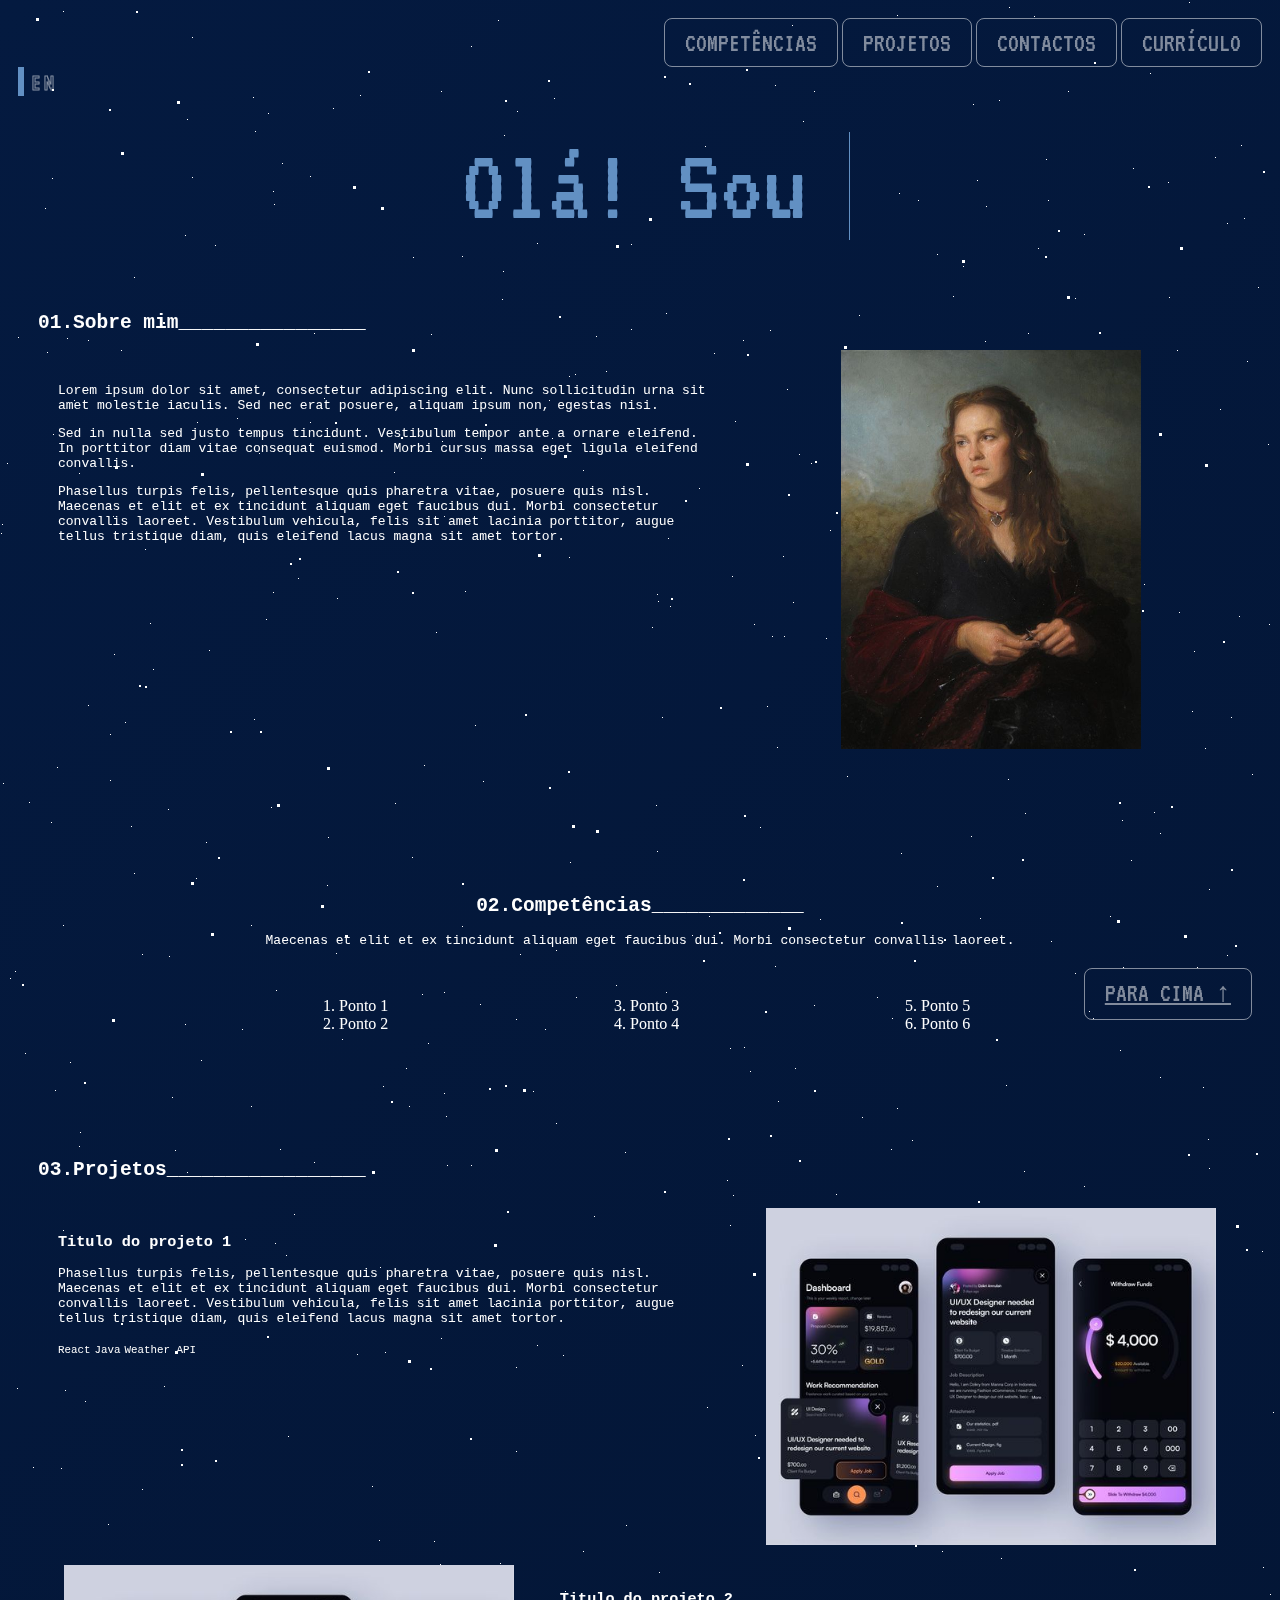
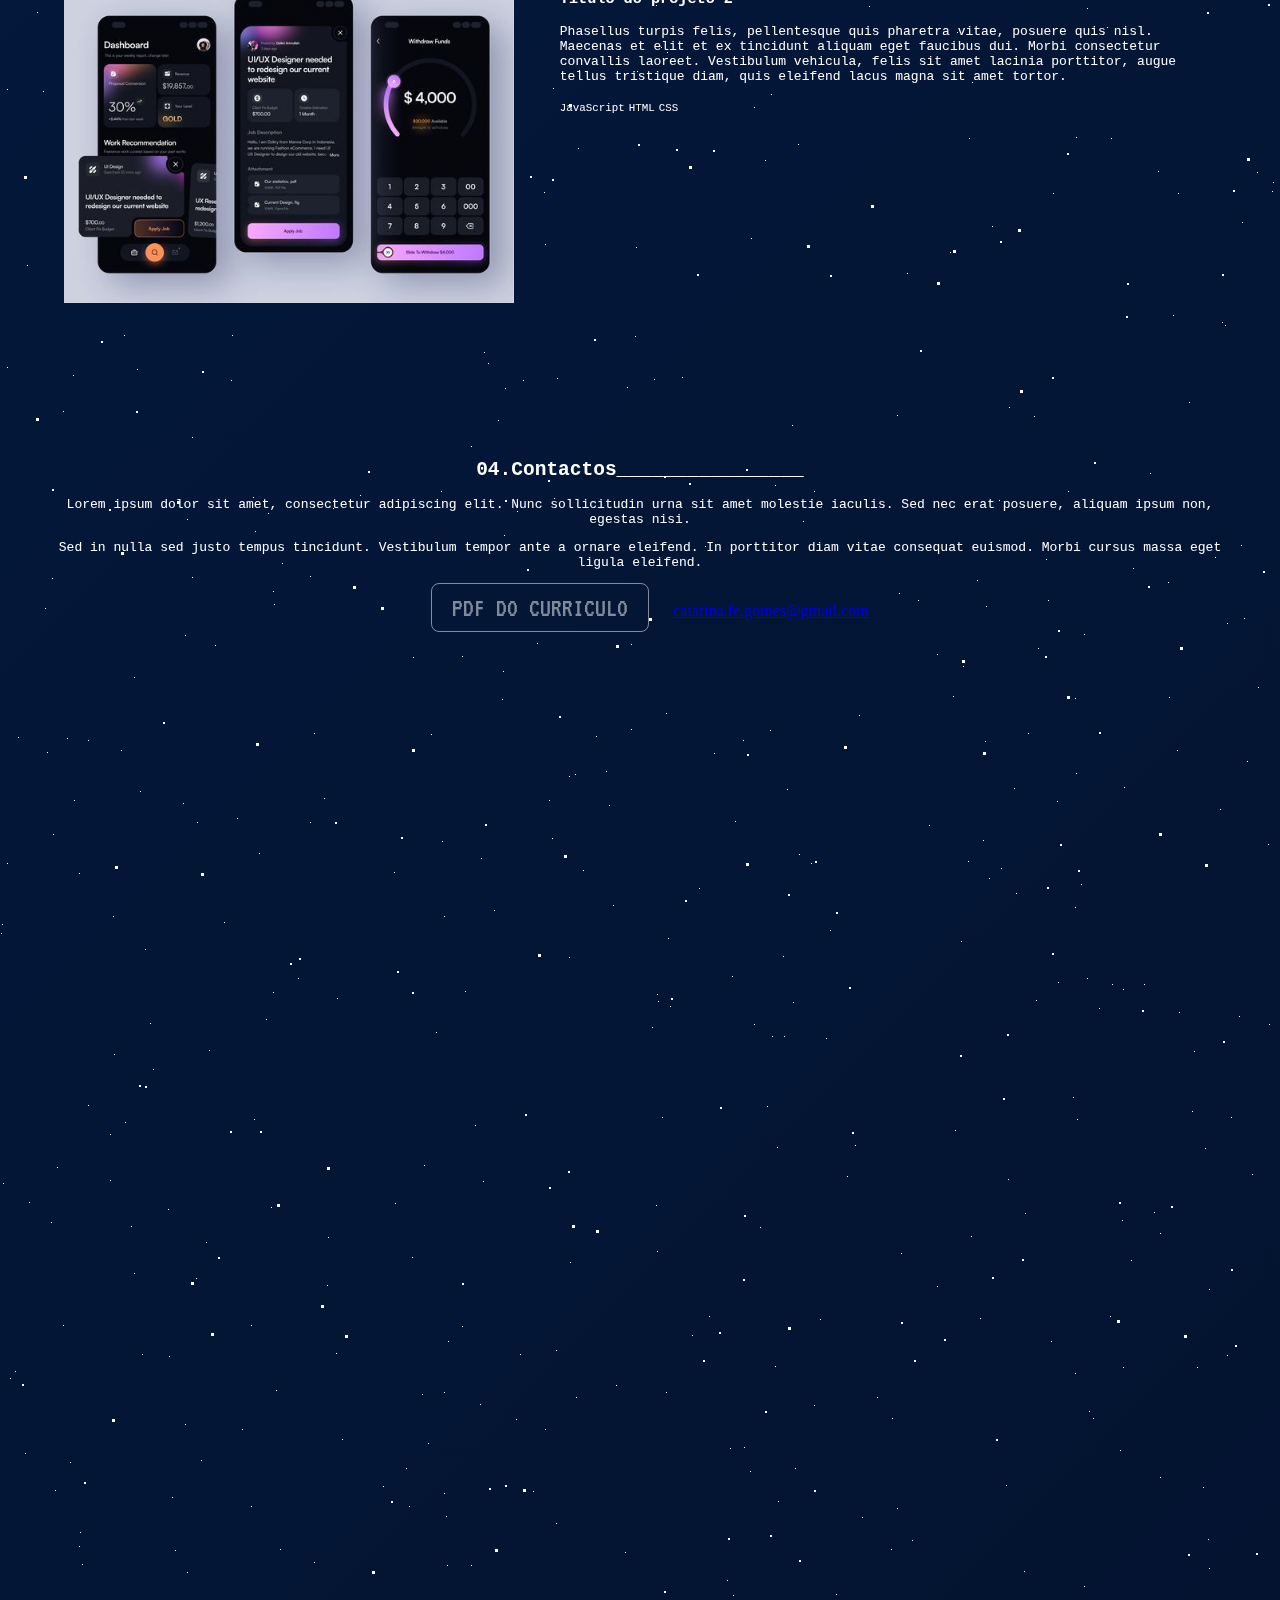
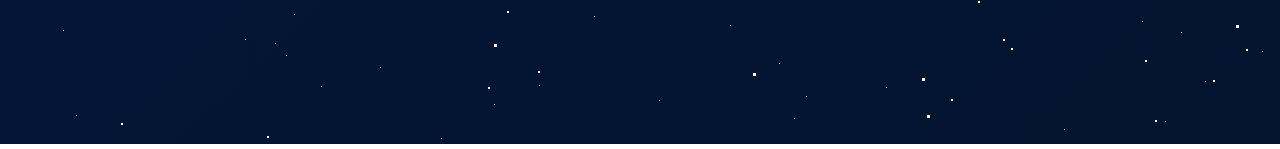
==== commit 407aabd6: "favicon pt/en" ====
--- a/index.html
+++ b/index.html
@@ -4,7 +4,7 @@
         <meta charset="utf-8"/>
         <title>Catarina Gomes</title>
         <meta name="viewport" content="width=device-width"/>
-        <link rel="icon" href="/favicon-nobg.png" type="image/x-icon" />
+        <link rel="icon" type="image/png" href="/favicon-nobg.png?">
 
         <link rel="stylesheet" href="docs/assets/CSS/styles.css">
         <link rel="stylesheet" href="docs/assets/CSS/ptTitleStyles.css">
@@ -27,7 +27,7 @@
             <a href="#competencias"> <button id="btn" type="button">Competências</button></a>
             <a href="#projetos"> <button id="btn" type="button">Projetos</button></a>
             <a href="#contactos"> <button id="btn" type="button">Contactos</button></a>
-            <a href="/docs/dummy.pdf"> <button id="btn" type="button">Currículo</button></a>
+            <a href="https://catarina27.github.io/catarinafg.github.io/docs/dummy.pdf" target="_blank"> <button id="btn" type="button">Currículo</button></a>
         </div>
 
         <a href="english.html"><button class="button" data-text="Awesome">
@@ -123,7 +123,7 @@
             <p>Lorem ipsum dolor sit amet, consectetur adipiscing elit. Nunc sollicitudin urna sit amet molestie iaculis. Sed nec erat posuere, aliquam ipsum non, egestas nisi.</p>
             <p>Sed in nulla sed justo tempus tincidunt. Vestibulum tempor ante a ornare eleifend. In porttitor diam vitae consequat euismod. Morbi cursus massa eget ligula eleifend.</p>
             
-            <a class="curriculumButton" href="/docs/dummy.pdf"><button type="button">PDF do Curriculo</button></a>
+            <a class="curriculumButton" href="https://catarina27.github.io/catarinafg.github.io/docs/dummy.pdf" target="_blank"><button type="button">PDF do Curriculo</button></a>
             <a href = "mailto: catarina.fe.gomes@gmail.com">catarina.fe.gomes@gmail.com</a>
         </div>
     </div>   
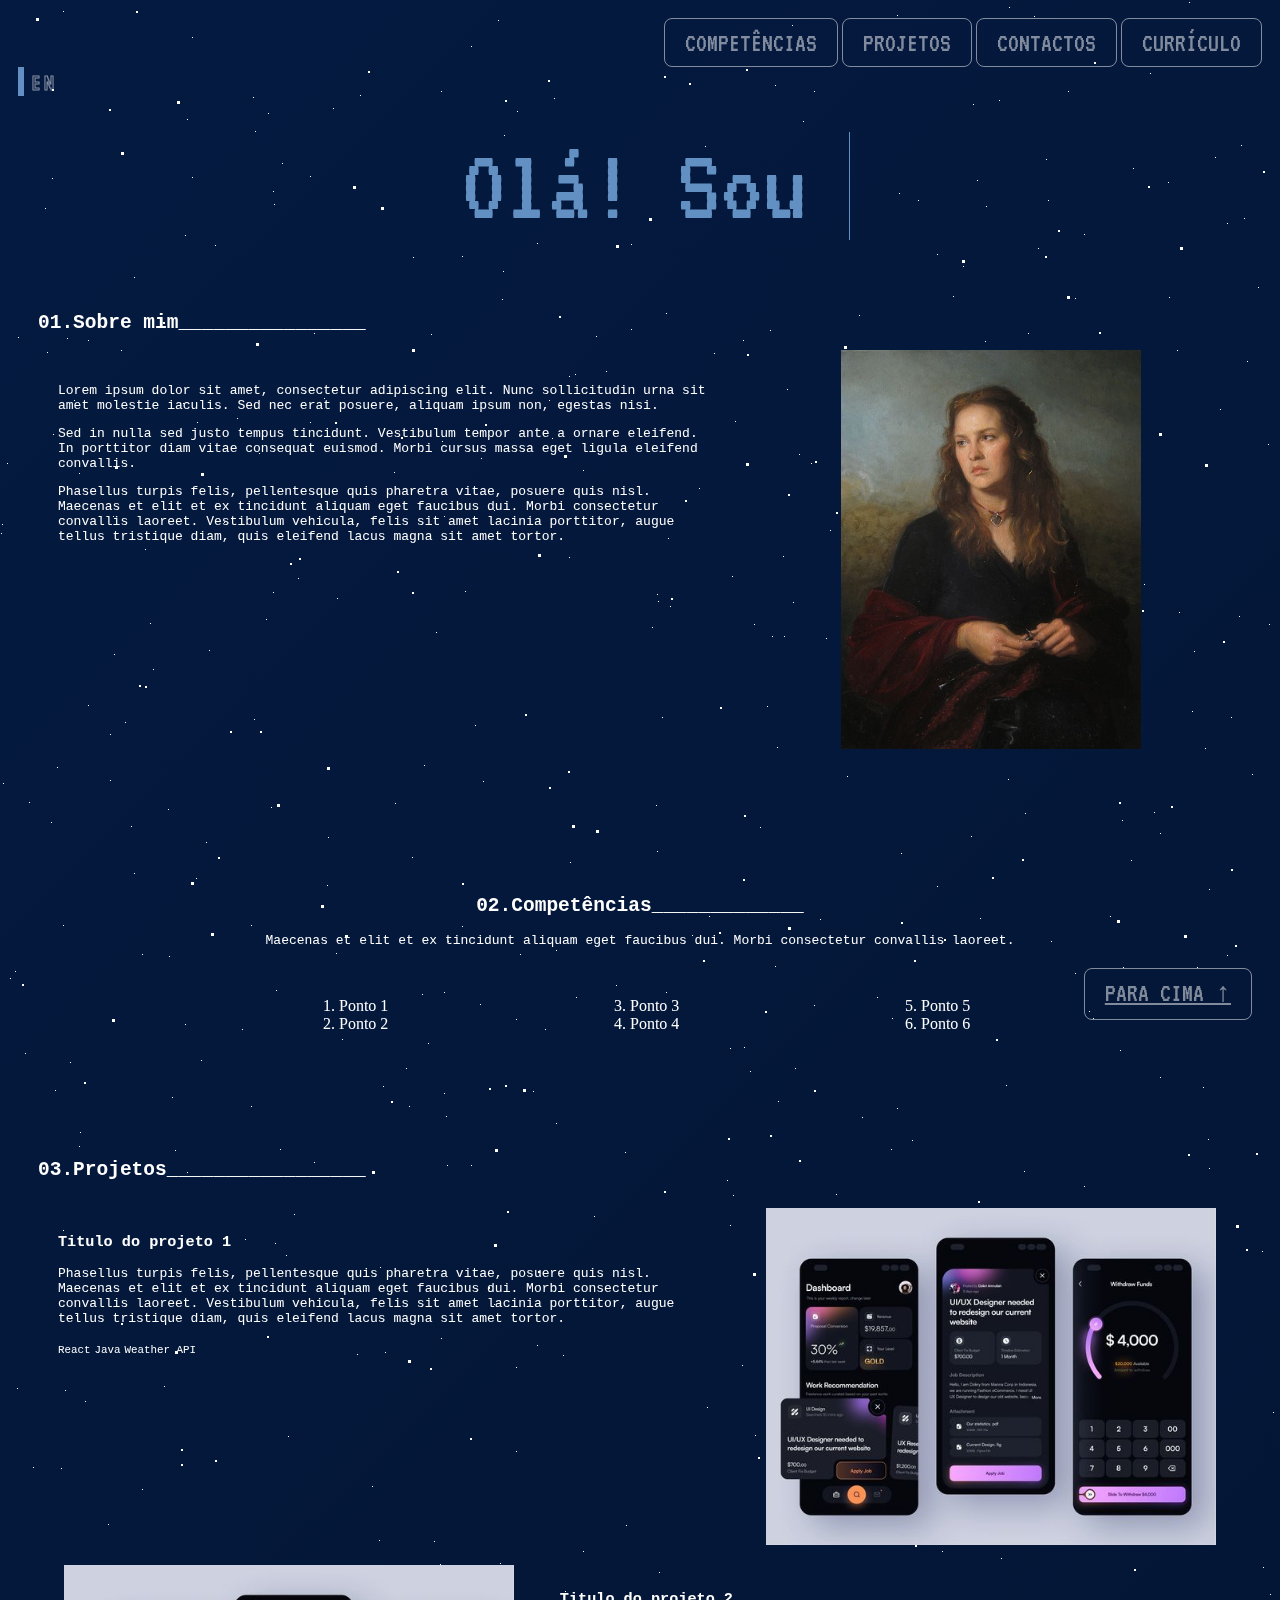
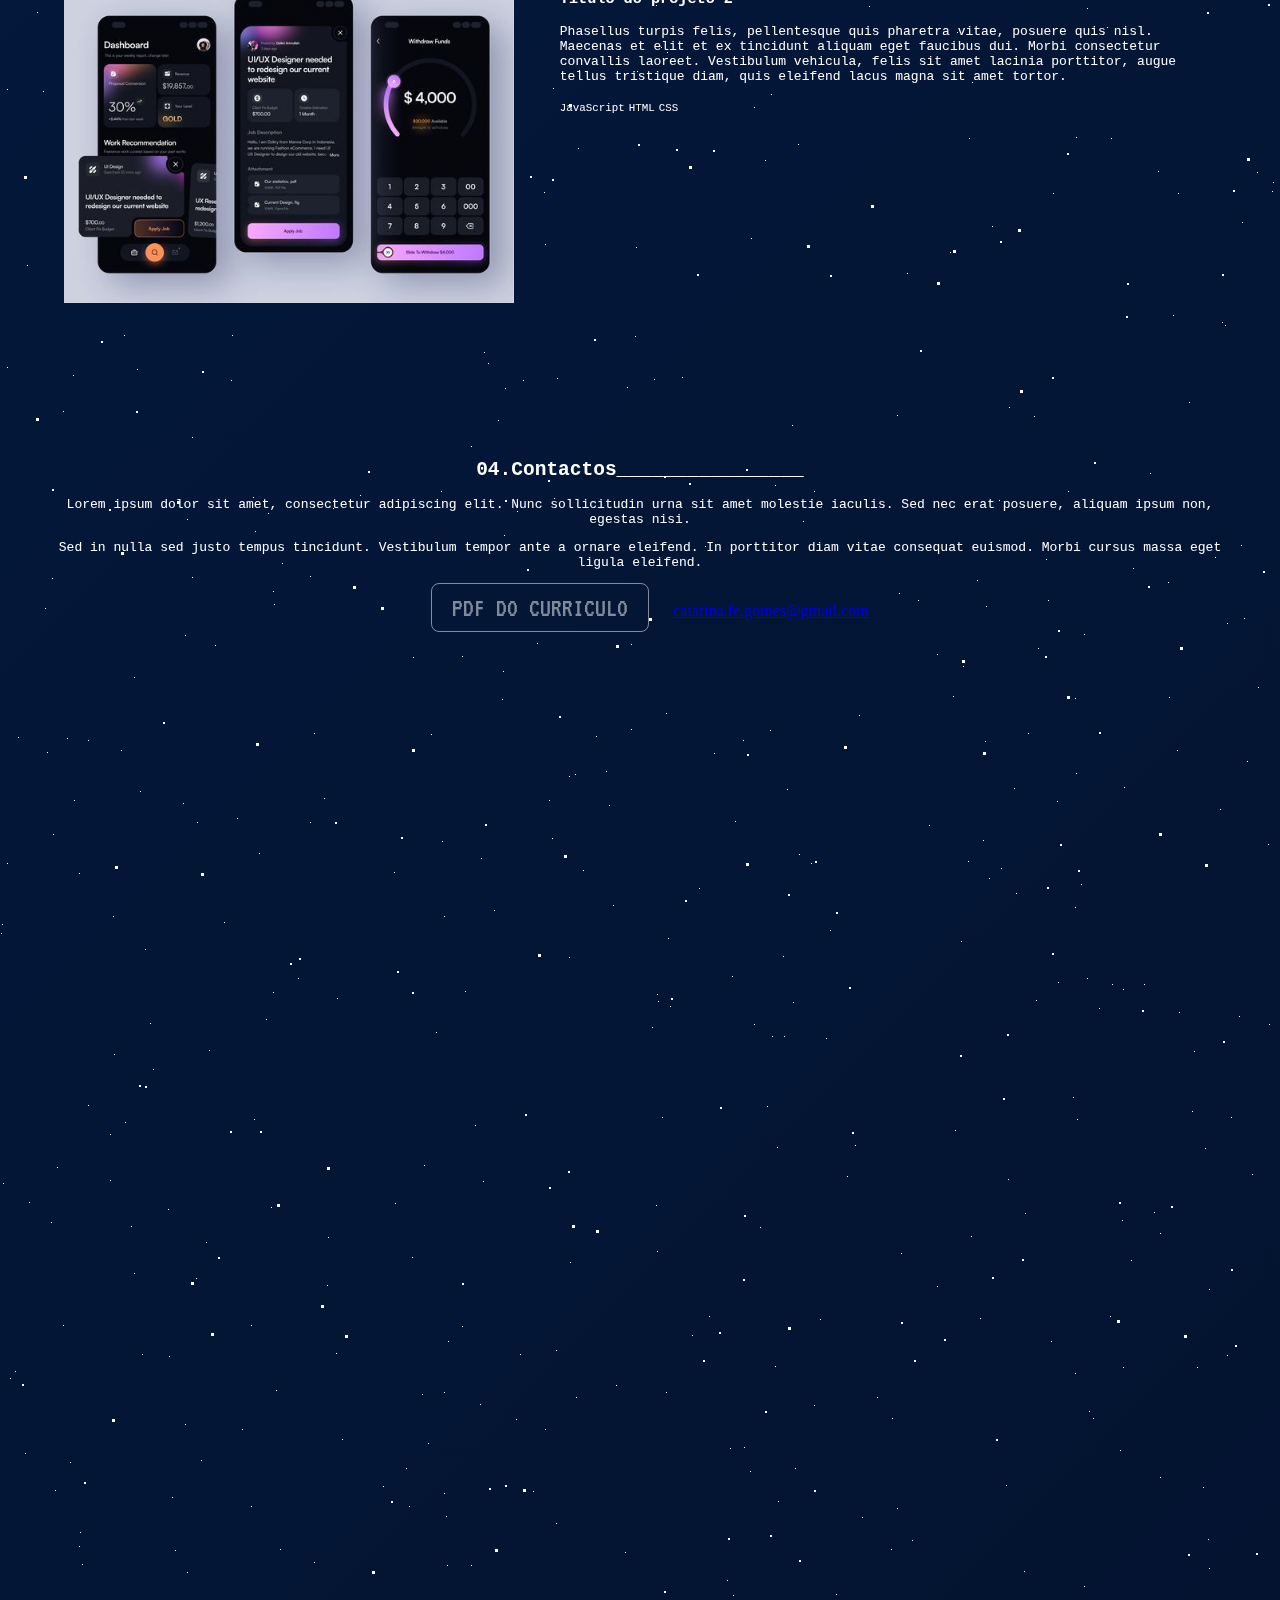
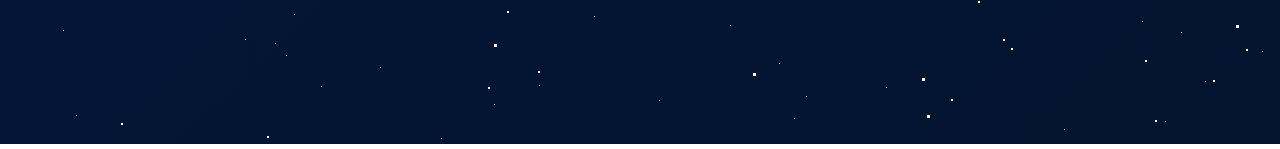
==== commit 4660aeeb: "teste 5?" ====
--- a/index.html
+++ b/index.html
@@ -4,7 +4,7 @@
         <meta charset="utf-8"/>
         <title>Catarina Gomes</title>
         <meta name="viewport" content="width=device-width"/>
-        <link rel="icon" type="image/png" href="/favicon-nobg.png?">
+        <link rel="shortcut icon" type="image/x-icon" href="favicon-nobg.png">
 
         <link rel="stylesheet" href="docs/assets/CSS/styles.css">
         <link rel="stylesheet" href="docs/assets/CSS/ptTitleStyles.css">
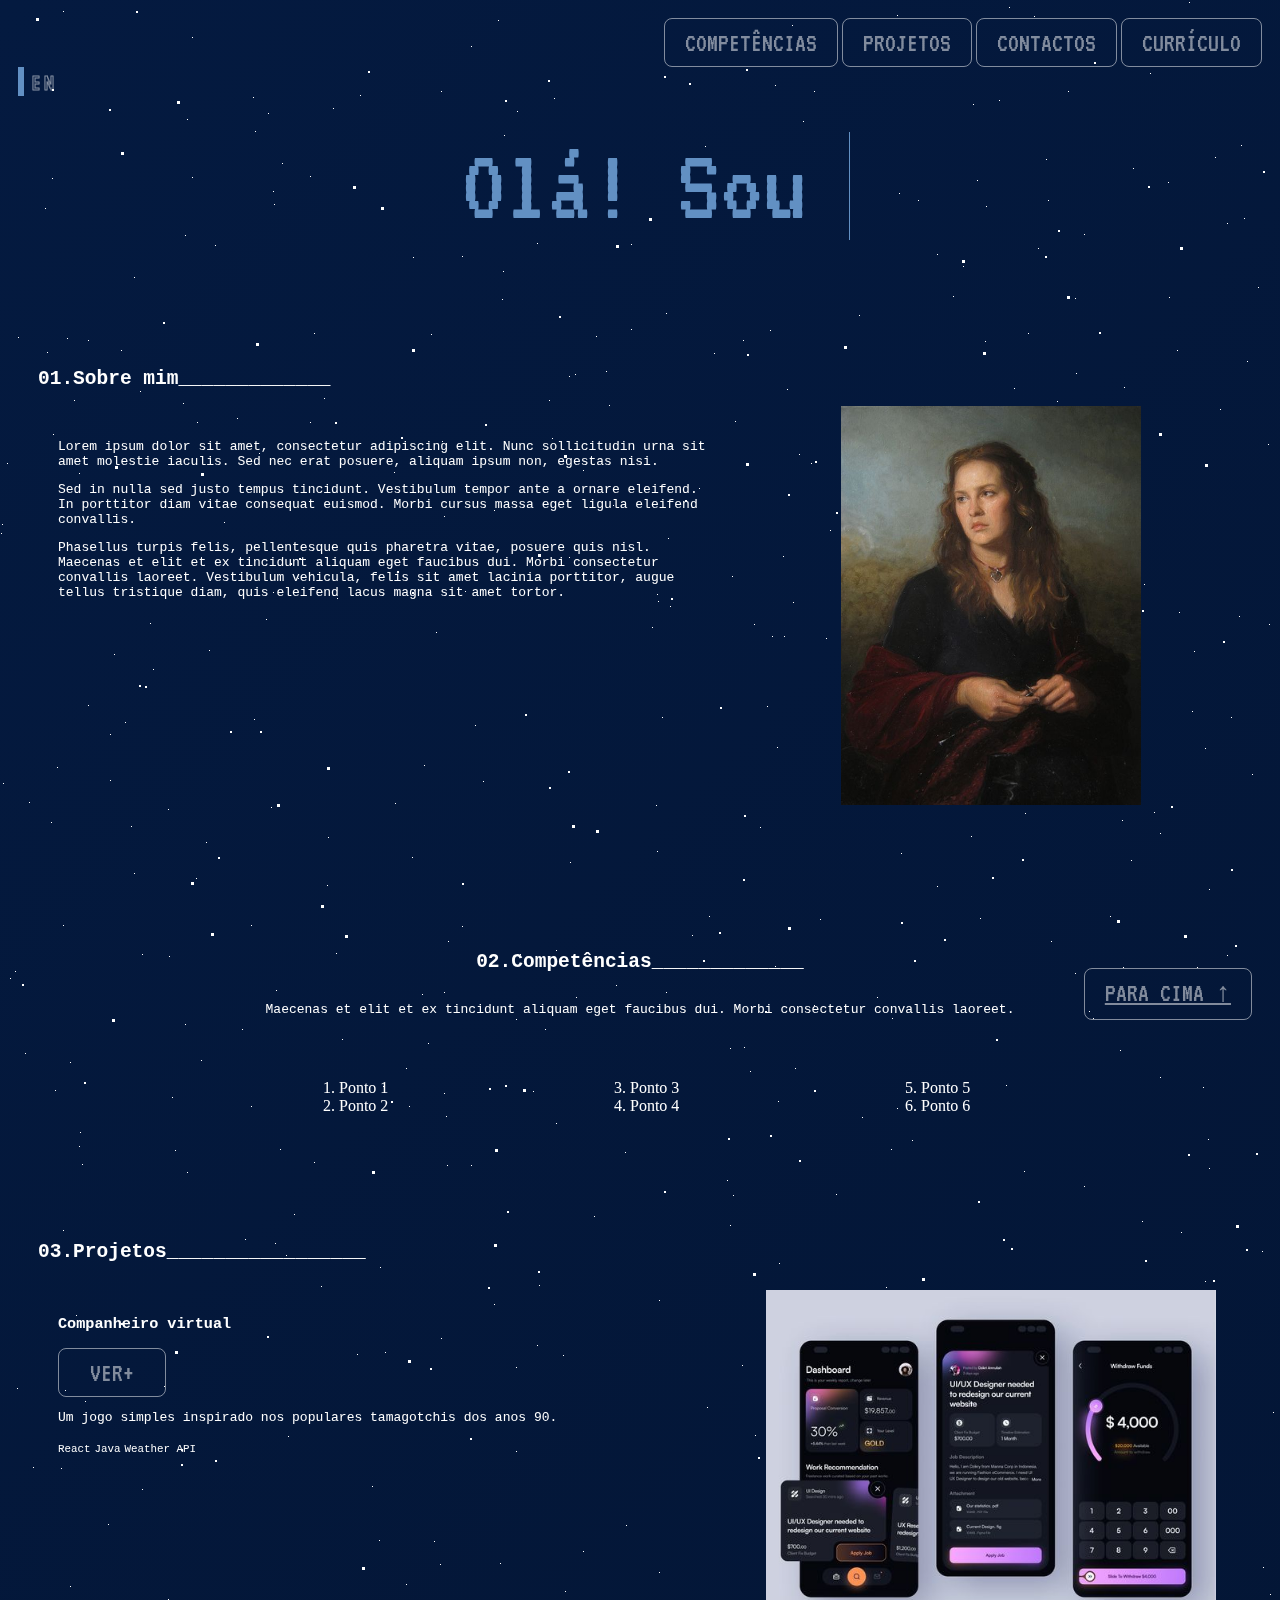
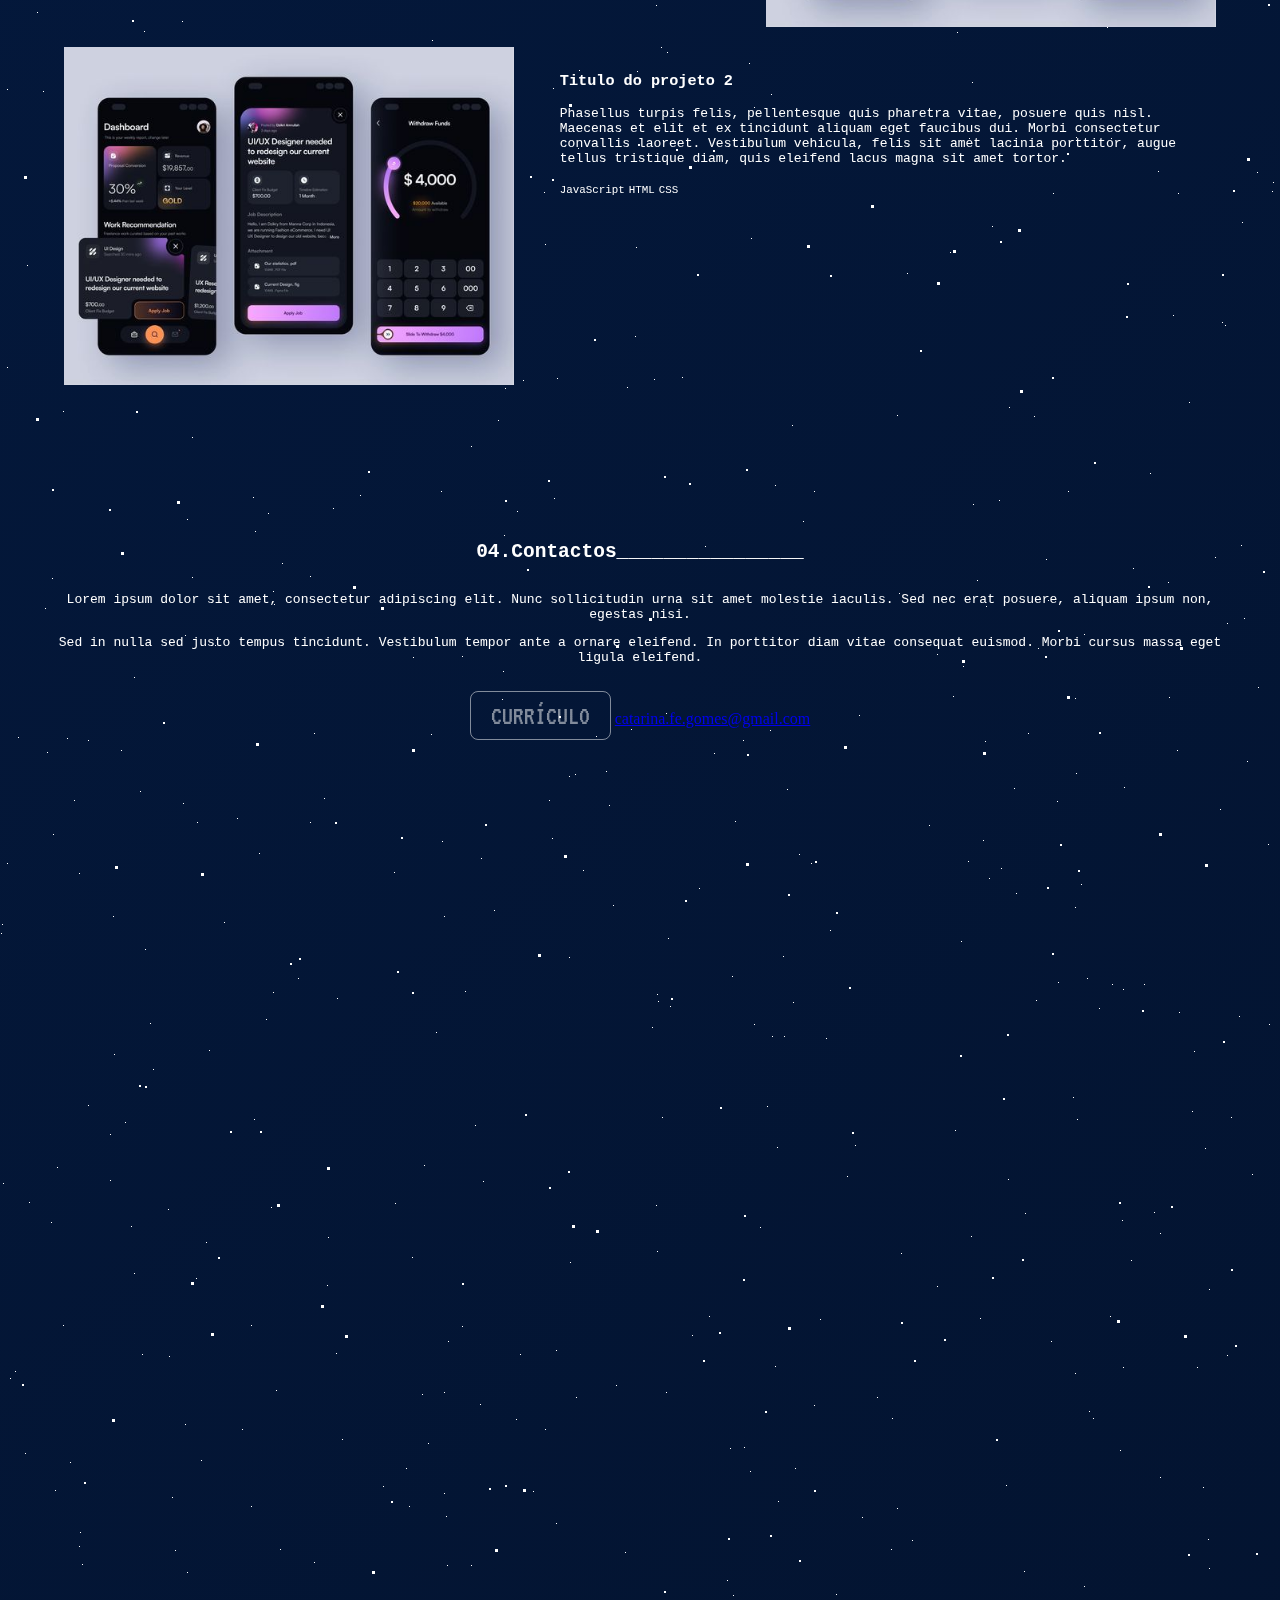
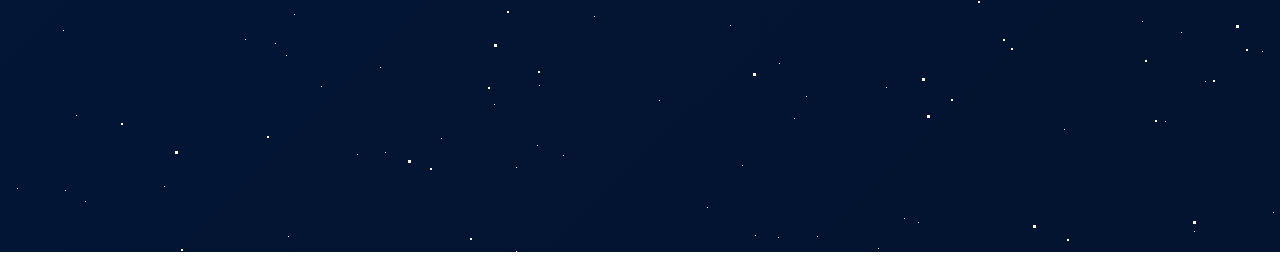
==== commit 0172c8b8: "Virtual pet project: Innitial commit" ====
--- a/index.html
+++ b/index.html
@@ -1,74 +1,86 @@
 <!DOCTYPE html>
 <html lang="pt-PT">
-    <head>
-        <meta charset="utf-8"/>
-        <title>Catarina Gomes</title>
-        <meta name="viewport" content="width=device-width"/>
-        <link rel="shortcut icon" type="image/x-icon" href="favicon-nobg.png">
+<head>
+    <meta charset="utf-8"/>
+    <title>Catarina Gomes</title>
+    <meta name="viewport" content="width=device-width"/>
+    <link rel="shortcut icon" type="image/x-icon" href="favicon-nobg.ico">
 
-        <link rel="stylesheet" href="docs/assets/CSS/styles.css">
-        <link rel="stylesheet" href="docs/assets/CSS/ptTitleStyles.css">
-        <link rel="stylesheet" href="docs/assets/CSS/starsBg.css">
+    <link rel="stylesheet" href="docs/assets/CSS/styles.css">
+    <link rel="stylesheet" href="docs/assets/CSS/ptTitleStyles.css">
+    <link rel="stylesheet" href="docs/assets/CSS/starsBg.css">
 
-        <link rel="canonical" href="https://catarina27.github.io/catarinafg.github.io/index.html" />
-        <link rel="alternate" href="https://catarina27.github.io/catarinafg.github.io/english.html" hreflang="en-gb" />
+    <link rel="canonical" href="https://catarina27.github.io/catarinafg.github.io/index.html" />
+    <link rel="alternate" href="https://catarina27.github.io/catarinafg.github.io/english.html" hreflang="en-gb" />
 
-        <link rel="preconnect" href="https://fonts.googleapis.com">
-        <link rel="preconnect" href="https://fonts.gstatic.com" crossorigin>
-        <link href="https://fonts.googleapis.com/css2?family=VT323&display=swap" rel="stylesheet">
-    </head>
- 
-    <body>
-        <div id="stars"></div>
-        <div id="stars2"></div>
-        <div id="stars3"></div>
-        
-        <div class="menu">
-            <a href="#competencias"> <button id="btn" type="button">Competências</button></a>
-            <a href="#projetos"> <button id="btn" type="button">Projetos</button></a>
-            <a href="#contactos"> <button id="btn" type="button">Contactos</button></a>
-            <a href="https://catarina27.github.io/catarinafg.github.io/docs/dummy.pdf" target="_blank"> <button id="btn" type="button">Currículo</button></a>
+    <link rel="preconnect" href="https://fonts.googleapis.com">
+    <link rel="preconnect" href="https://fonts.gstatic.com" crossorigin>
+    <link href="https://fonts.googleapis.com/css2?family=VT323&display=swap" rel="stylesheet">
+
+    <script>
+        document.addEventListener("DOMContentLoaded", () => {
+            fetch('docs/assets/content.json')
+                .then(response => response.json())
+                .then(data => {
+                    document.getElementById('greeting').textContent = data.greeting;
+                    document.getElementById('about_me_title').textContent = data.about_me.title;
+                    document.getElementById('about_me').innerHTML = data.about_me.description.map(paragraph => `<p>${paragraph}</p>`).join('');
+                    document.getElementById('competencias_title').textContent = data.competencias.title;
+                    document.getElementById('competencias_description').innerHTML = data.competencias.description.map(paragraph => `<p>${paragraph}</p>`).join('');
+                    document.getElementById('projetos_title').textContent = data.projetos.title;
+                    document.getElementById('project1_title').textContent = data.projetos.project1.title;
+                    document.getElementById('project1_description').textContent = data.projetos.project1.description;
+                    document.getElementById('project2_title').textContent = data.projetos.project2.title;
+                    document.getElementById('project2_description').textContent = data.projetos.project2.description;
+                    document.getElementById('contactos_title').textContent = data.contactos.title;
+                    document.getElementById('contactos_description').innerHTML = data.contactos.description.map(paragraph => `<p>${paragraph}</p>`).join('');
+                });
+        });
+    </script>
+</head>
+
+<body>
+    <div id="stars"></div>
+    <div id="stars2"></div>
+    <div id="stars3"></div>
+    
+    <div class="menu">
+        <a href="#competencias_title"><button id="btn" type="button">Competências</button></a>
+        <a href="#projetos_title"><button id="btn" type="button">Projetos</button></a>
+        <a href="#contactos_title"><button id="btn" type="button">Contactos</button></a>
+        <a href="https://catarina27.github.io/catarinafg.github.io/docs/dummy.pdf" target="_blank"><button id="btn" type="button">Currículo</button></a>
+    </div>
+
+    <a href="english.html"><button class="button" data-text="Awesome">
+        <span class="actual-text">&nbsp;En⠀⠀⠀&nbsp;</span>
+        <span aria-hidden="true" class="hover-text">&nbsp;English&nbsp;</span>
+    </button></a>
+
+    <h1 class="center" aria-label="Hi! I'm a developer">
+        Olá! Sou&nbsp;<span class="typewriter"></span>
+    </h1>
+    <h1 id="greeting" class="center" aria-label="Hi! I'm a developer"></h1>
+
+    <div class="group">
+        <h2 id="about_me_title"></h2>
+        <div class="project1"> 
+            <div class="description" id="about_me">
+                <!-- Content will be injected here -->
+            </div>
         </div>
-
-        <a href="english.html"><button class="button" data-text="Awesome">
-            <span class="actual-text">&nbsp;En⠀⠀⠀&nbsp;</span>
-            <span aria-hidden="true" class="hover-text">&nbsp;English&nbsp;</span>
-        </button></a>
-
-        <h1 class="center" aria-label="Hi! I'm a developer">
-            Olá! Sou&nbsp;<span class="typewriter"></span>
-        </h1>
-
-        <div class="group">
-            <h2>01.Sobre mim________________</h2>
-            <div class="project1"> 
-                <div class="description">
-                <p>Lorem ipsum dolor sit amet, consectetur adipiscing elit. 
-                    Nunc sollicitudin urna sit amet molestie iaculis. 
-                    Sed nec erat posuere, aliquam ipsum non, egestas nisi.</p>
-                <p>Sed in nulla sed justo tempus tincidunt. 
-                    Vestibulum tempor ante a ornare eleifend. 
-                    In porttitor diam vitae consequat euismod. 
-                    Morbi cursus massa eget ligula eleifend convallis.</p>
-                <p>Phasellus turpis felis, pellentesque quis pharetra vitae, posuere quis nisl. 
-                    Maecenas et elit et ex tincidunt aliquam eget faucibus dui. 
-                    Morbi consectetur convallis laoreet. 
-                    Vestibulum vehicula, felis sit amet lacinia porttitor, augue tellus tristique diam, quis eleifend lacus magna sit amet tortor.</p>  
-                </div>
-            </div>
         <img class="profileImage" src="docs/assets/images/dummyPfp.jpg" onload="" alt="Foto de perfil">
     </div>
+
     <div class="group">
         <div class="center">
-            <h2 id="competencias">02.Competências_____________</h2>
-            <p>Maecenas et elit et ex tincidunt aliquam eget faucibus dui. 
-                Morbi consectetur convallis laoreet.</p>
+            <h2 id="competencias_title"></h2>
+            <p id="competencias_description"></p>
+        </div>
+        <div class="row">
+            <div class="column">
+                <p></p>
             </div>
-            <div class="row">
-                <div class="column">
-                    <p> </p>
-                </div>
-                <ol>
+            <ol>
                 <div class="column">
                     <li>Ponto 1</li>
                     <li>Ponto 2</li>
@@ -83,51 +95,43 @@
                     <li>Ponto 5</li>
                     <li>Ponto 6</li>
                 </div>
-                </ol>
-            </div>
-        
+            </ol>
+        </div>
     </div>
+
     <div class="group">
-            <h2 id="projetos">03.Projetos_________________</h2>
+        <h2 id="projetos_title"></h2>
         <div class="project1">
-            <h3> Titulo do projeto 1</h3>
-            <p>Phasellus turpis felis, pellentesque quis pharetra vitae, posuere quis nisl. 
-                Maecenas et elit et ex tincidunt aliquam eget faucibus dui. 
-                Morbi consectetur convallis laoreet. 
-                Vestibulum vehicula, felis sit amet lacinia porttitor, augue tellus tristique diam, quis eleifend lacus magna sit amet tortor.</p>
+            <h3 id="project1_title"></h3>
+            <a href="VirtualPet/VirtualPet.html"><button id="btn" type="button" data-text="Awesome">
+                <span class="actual-text">&nbsp;Ver+&nbsp;</span>
+            </button></a>
+            <p id="project1_description"></p>
             <small>React</small>
             <small>Java</small>
             <small>Weather API</small>
         </div>
-            <img class="projectImage" src="docs/assets/images/dummyImage.jpg" onload="" alt="Imagem do projeto 1">
+        <img class="projectImage" src="docs/assets/images/dummyImage.jpg" onload="" alt="Imagem do projeto 1">
         
         <div class="project2">
-            <h3> Titulo do projeto 2</h3>
-            <p>Phasellus turpis felis, pellentesque quis pharetra vitae, posuere quis nisl. 
-                Maecenas et elit et ex tincidunt aliquam eget faucibus dui. 
-                Morbi consectetur convallis laoreet. 
-                Vestibulum vehicula, felis sit amet lacinia porttitor, augue tellus tristique diam, quis eleifend lacus magna sit amet tortor.</p>
+            <h3 id="project2_title"></h3>
+            <p id="project2_description"></p>
             <small>JavaScript</small>
             <small>HTML</small>
             <small>CSS</small>
         </div>
-            <img class="projectImage" src="/docs/assets/images/dummyImage.jpg" onload="" alt="Imagem do projeto 2">
-        
+        <img class="projectImage" src="docs/assets/images/dummyImage.jpg" onload="" alt="Imagem do projeto 2">
     </div>
-    <div>
 
-    </div>
     <div class="group">
         <div class="center">
-            <h2 id="contactos">04.Contactos________________</h2>
-            <p>Lorem ipsum dolor sit amet, consectetur adipiscing elit. Nunc sollicitudin urna sit amet molestie iaculis. Sed nec erat posuere, aliquam ipsum non, egestas nisi.</p>
-            <p>Sed in nulla sed justo tempus tincidunt. Vestibulum tempor ante a ornare eleifend. In porttitor diam vitae consequat euismod. Morbi cursus massa eget ligula eleifend.</p>
-            
-            <a class="curriculumButton" href="https://catarina27.github.io/catarinafg.github.io/docs/dummy.pdf" target="_blank"><button type="button">PDF do Curriculo</button></a>
-            <a href = "mailto: catarina.fe.gomes@gmail.com">catarina.fe.gomes@gmail.com</a>
+            <h2 id="contactos_title"></h2>
+            <p id="contactos_description"></p>
+            <a href="https://catarina27.github.io/catarinafg.github.io/docs/dummy.pdf" target="_blank"><button id="btn" type="button">Currículo</button></a>
+            <a href="mailto:catarina.fe.gomes@gmail.com">catarina.fe.gomes@gmail.com</a>
         </div>
     </div>   
 
     <a href="#" class="top">Para cima &#8593;</a>      
-    </body>
-</html>+</body>
+</html>
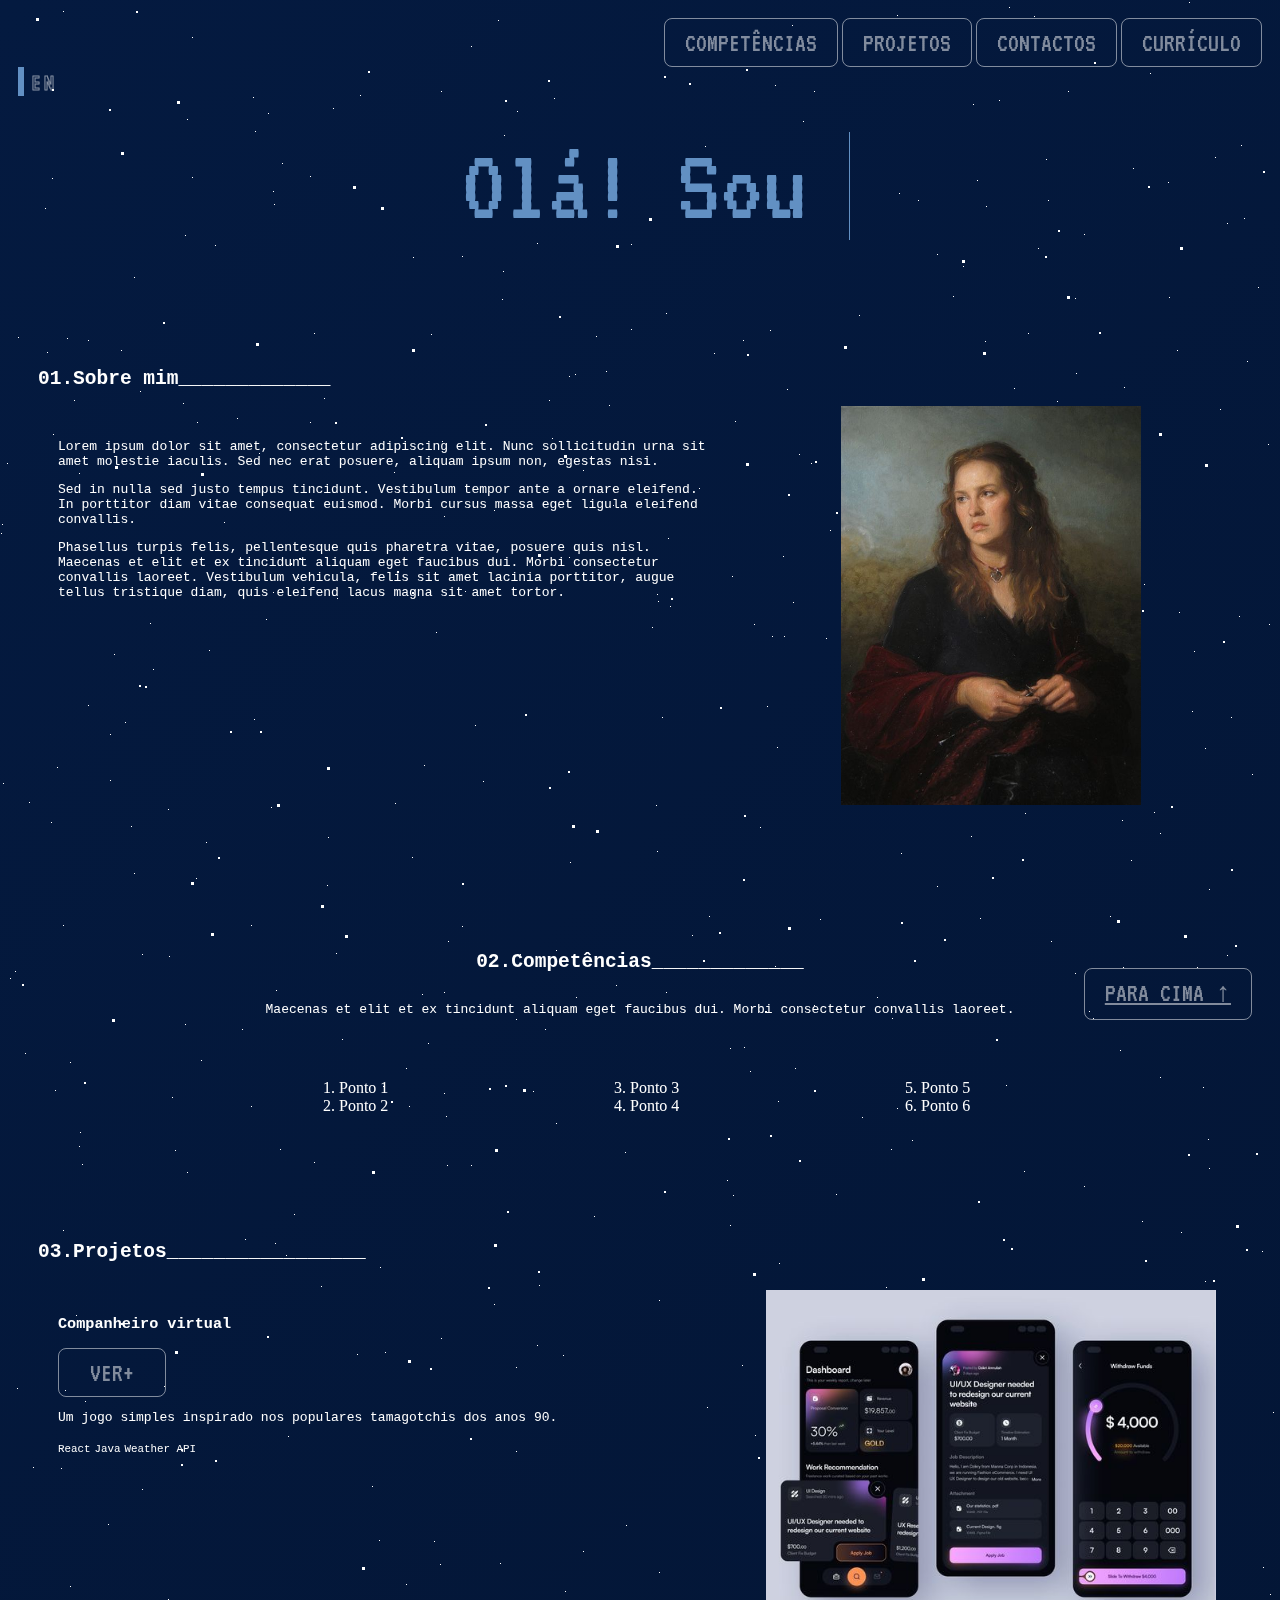
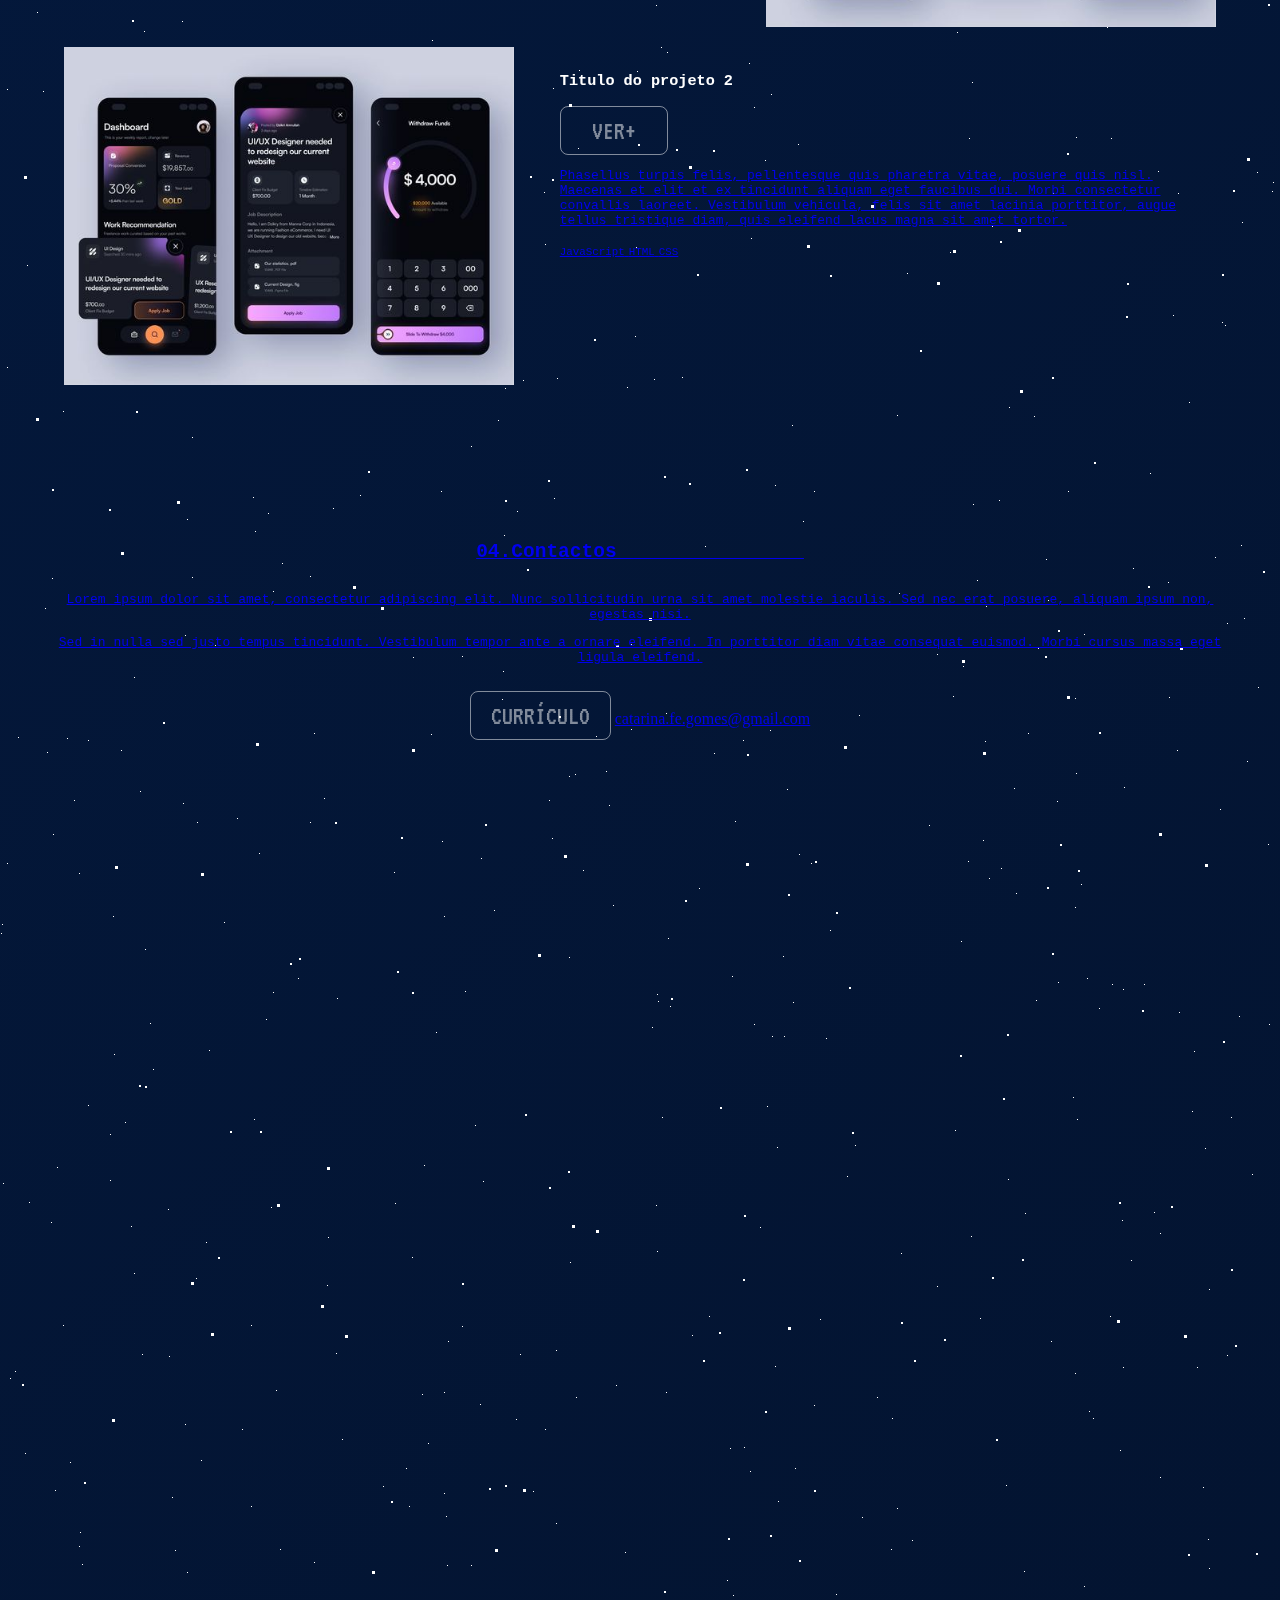
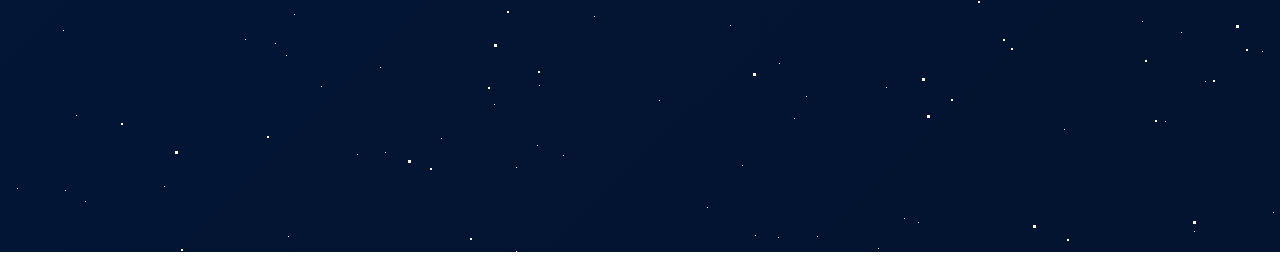
==== commit 39e57cba: "VirtualPet" ====
--- a/index.html
+++ b/index.html
@@ -115,6 +115,9 @@
         
         <div class="project2">
             <h3 id="project2_title"></h3>
+            <a href="icon rain/icon.html"><button id="btn" type="button" data-text="Awesome">
+                <span class="actual-text">&nbsp;Ver+&nbsp;</span>
+            </button>
             <p id="project2_description"></p>
             <small>JavaScript</small>
             <small>HTML</small>
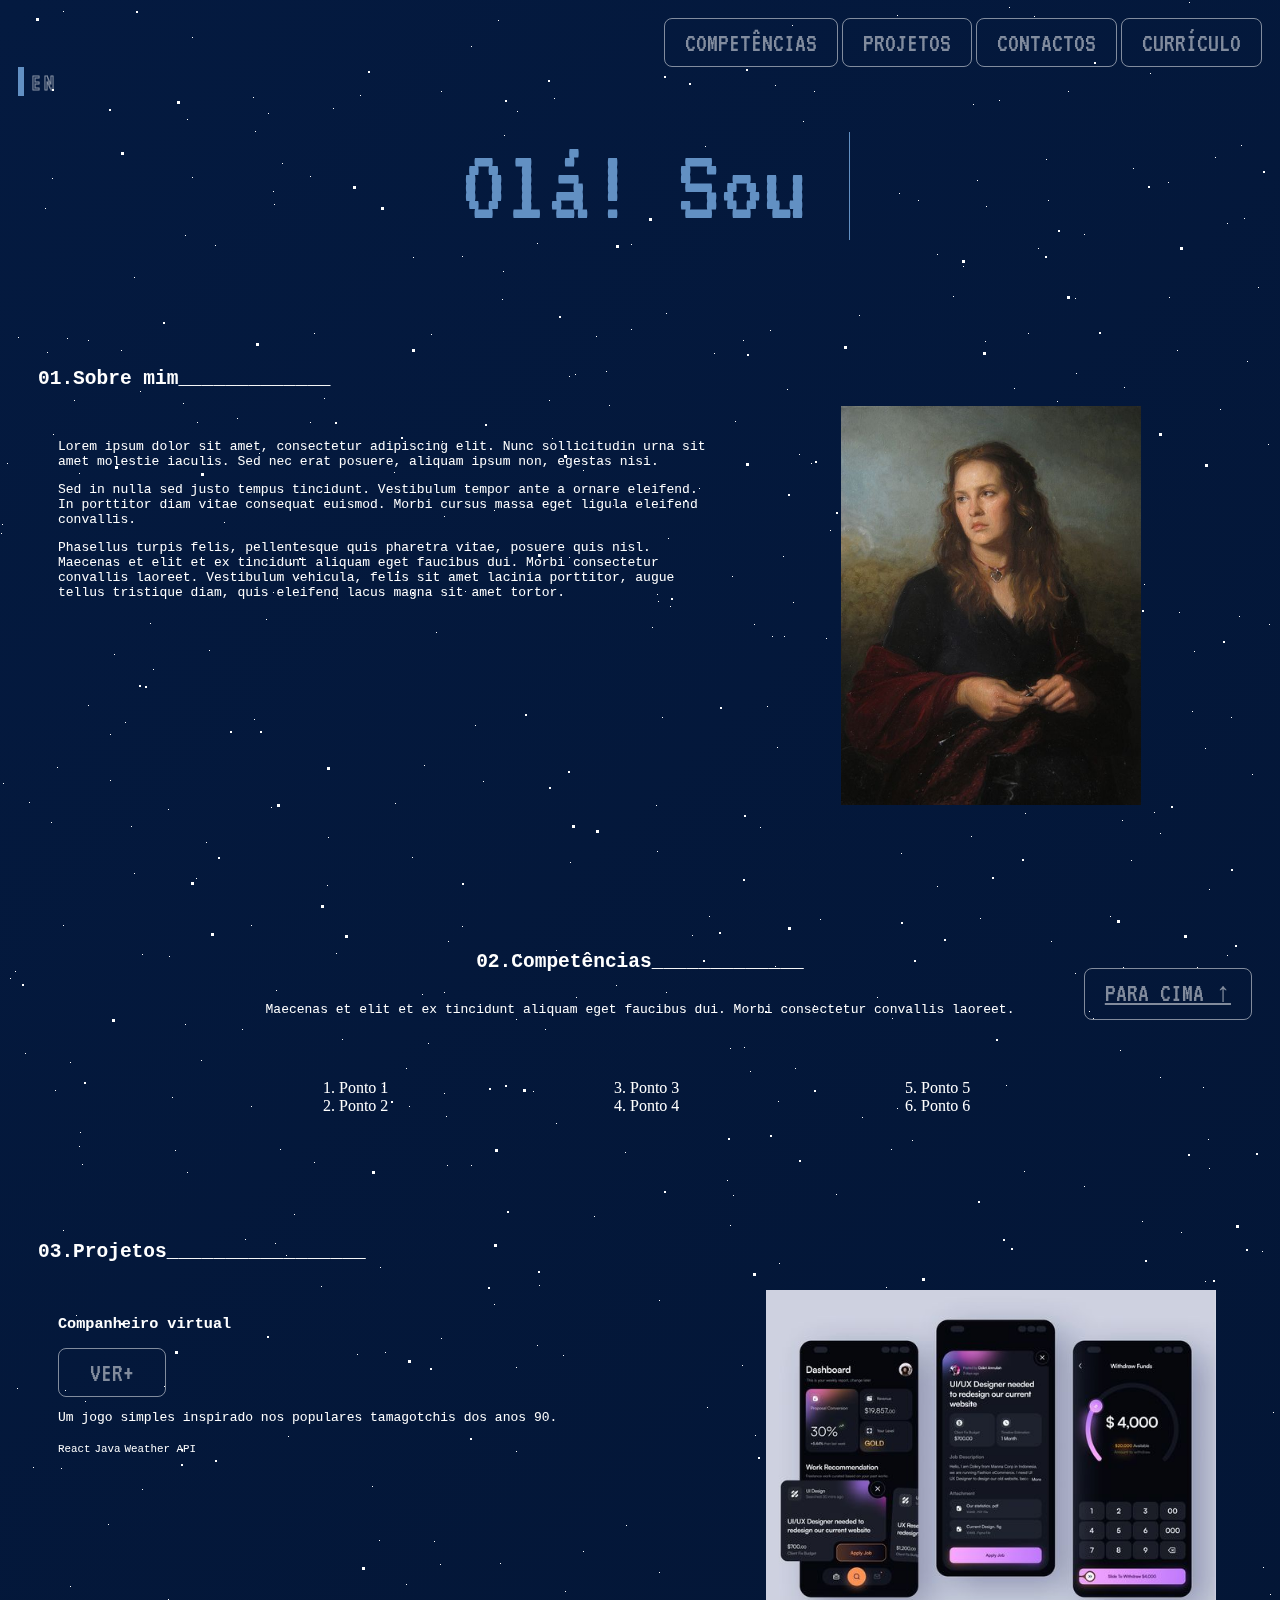
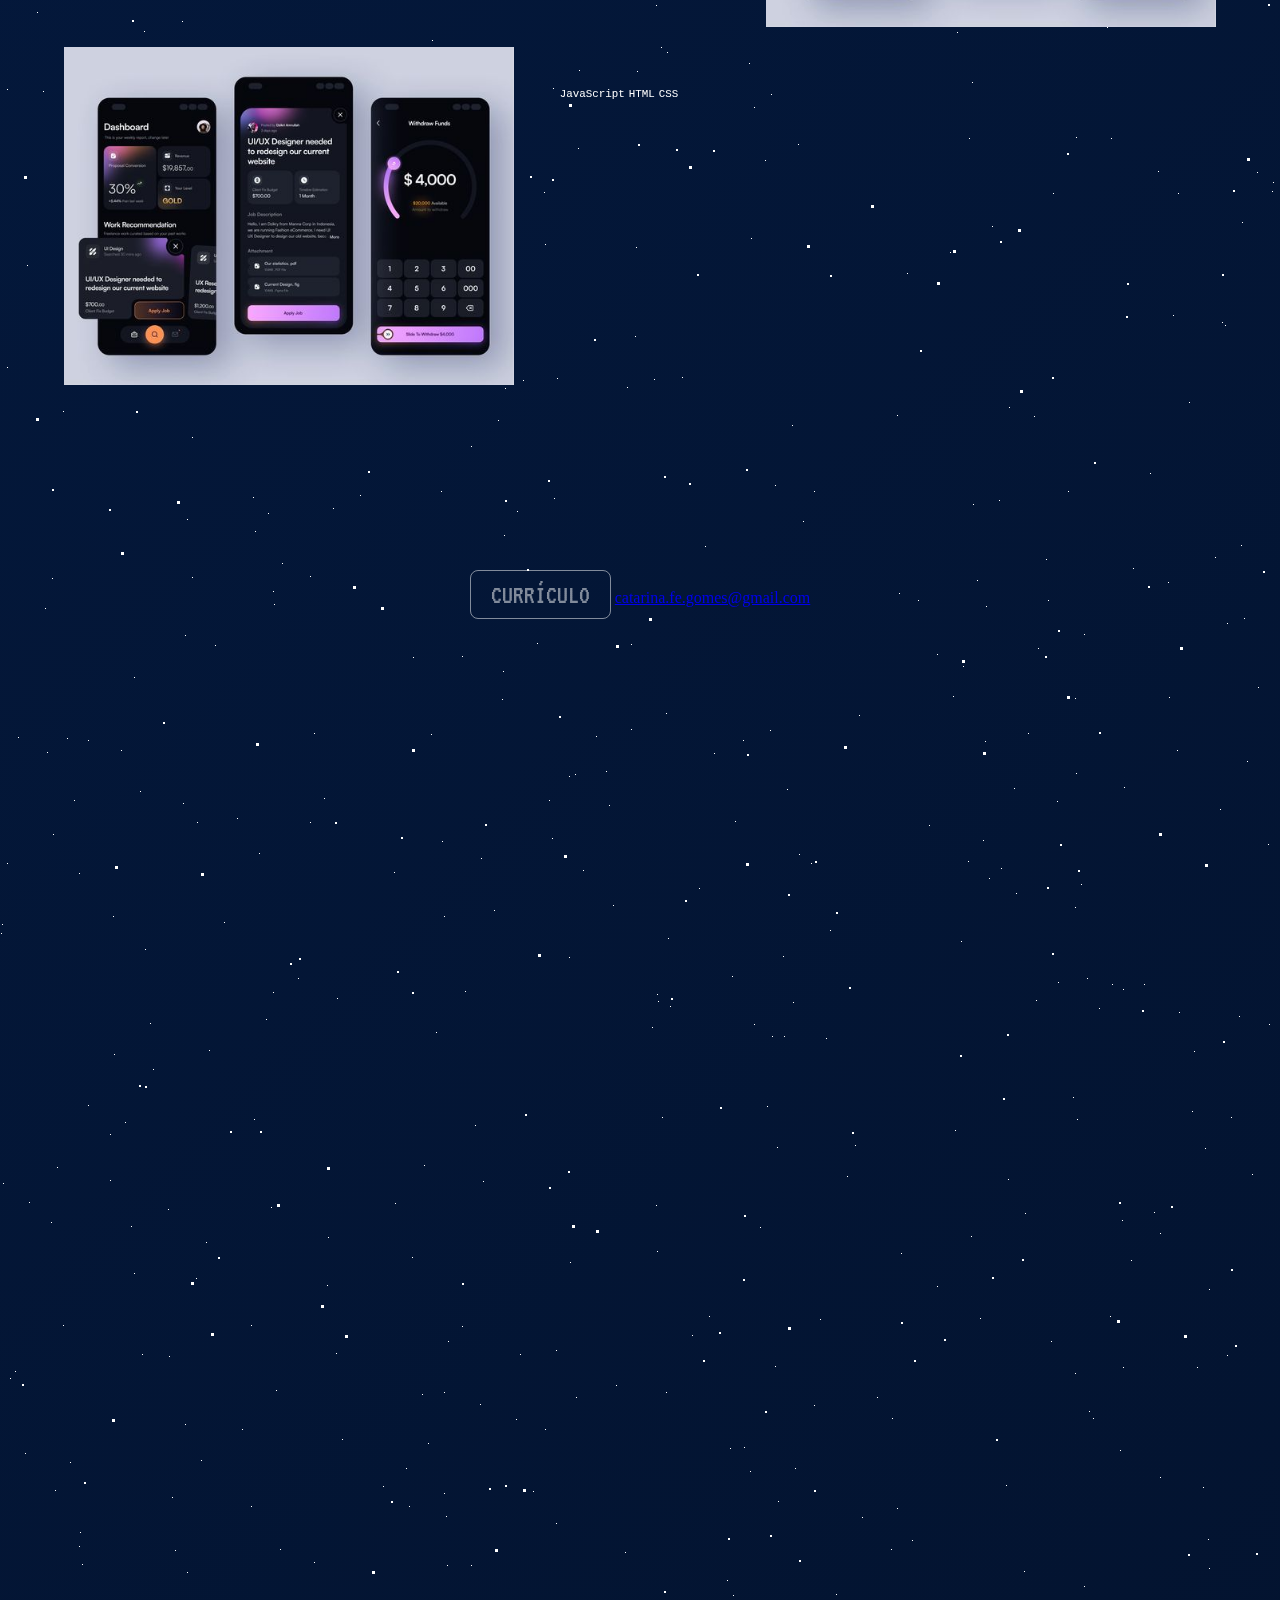
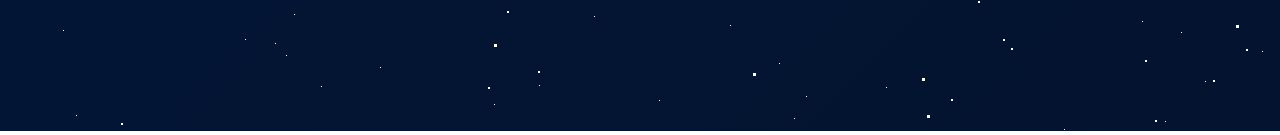
==== commit 714838af: "VirtualPet" ====
--- a/index.html
+++ b/index.html
@@ -114,10 +114,6 @@
         <img class="projectImage" src="docs/assets/images/dummyImage.jpg" onload="" alt="Imagem do projeto 1">
         
         <div class="project2">
-            <h3 id="project2_title"></h3>
-            <a href="icon rain/icon.html"><button id="btn" type="button" data-text="Awesome">
-                <span class="actual-text">&nbsp;Ver+&nbsp;</span>
-            </button>
             <p id="project2_description"></p>
             <small>JavaScript</small>
             <small>HTML</small>
